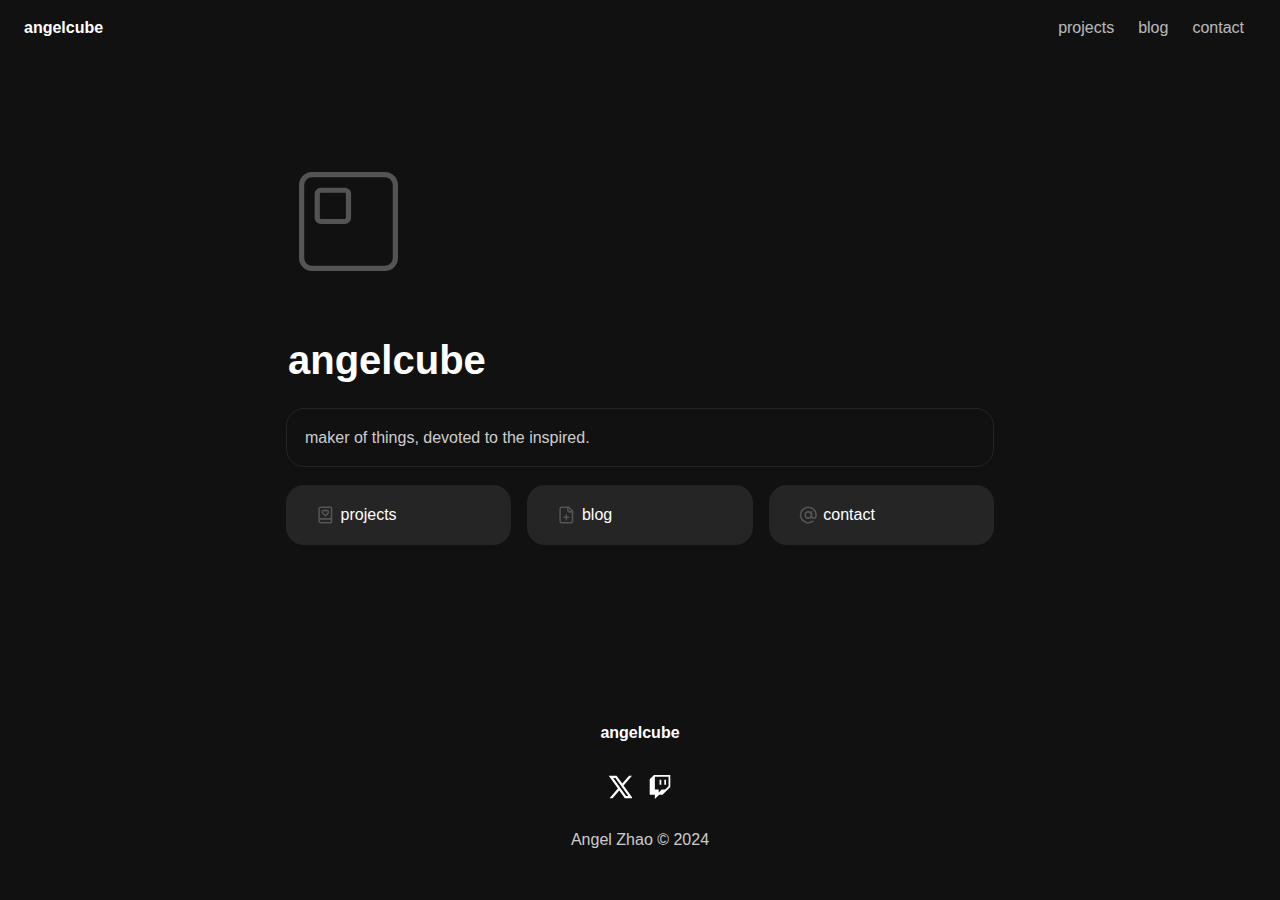
==== index.html @ bfacef5b "add missing pages" ====
<!doctype html>
<html lang="en-CA">
  <head>
    <link
      rel="stylesheet"
      type="text/css"
      href="/assets/static/index.CzUXyloo.css"
    />
    <meta charset="UTF-8" />
    <meta name="viewport" content="width=device-width,initial-scale=1" />
    <meta property="og:url" content="https://url/" />
    <title>angelcube</title>
    <meta property="og:title" content="angelcube" />
    <meta name="description" content="website of a maker of things." />
    <meta property="og:description" content="website of a maker of things." />
    <meta property="og:type" content="website" />
    <meta property="og:site_name" content="angelcube" />
    <link
      rel="icon"
      href="/assets/logothick-favicon_wgIUeE5H3vBbJQ07_Iyky.svg"
    />
    <link
      rel="preload"
      href="/assets/SpaceMono-Regular_4l_lhqLMfM79ZtFHcVB0b.ttf"
      as="font"
      crossorigin="anonymous"
    />
    <link
      rel="preload"
      href="/assets/Rubik-Regular_bFi4R840NmuCz37zYiWoz.ttf"
      as="font"
      crossorigin="anonymous"
    />
    <link
      rel="preload"
      href="/assets/SpaceMono-BoldItalic_0wMvfS1MBWXjQBLxHGA5A.ttf"
      as="font"
      crossorigin="anonymous"
    />
    <link
      rel="preload"
      href="/assets/Rubik-Light_qkfZgGUQlGa_mQL4OxQVo.ttf"
      as="font"
      crossorigin="anonymous"
    />
    <link
      rel="preload"
      href="/assets/SpaceMono-Italic_jjZvRF8dU-XNr1gARTiBO.ttf"
      as="font"
      crossorigin="anonymous"
    />
    <link
      rel="preload"
      href="/assets/SpaceMono-Bold_pUL7XAF5F3OAeFakuDL3V.ttf"
      as="font"
      crossorigin="anonymous"
    />
    <meta
      name="google-site-verification"
      content="mLGkfIju91jXMWCVVf4n8JlIIrkjqHFPU6OWuLZQzTo"
    />
    <script type="application/ld+json">
      {
        "@context": "https://schema.org",
        "@type": "WebSite",
        "name": "angelcube",
        "url": "https://url"
      }
    </script>
  </head>
  <body class="w-body w-body-1">
    <div class="w-box w-root">
      <nav class="w-box w-nav">
        <div class="w-box w-navbar-wrapper">
          <a href="/" class="w-link w-logo"
            ><span class="w-text w-logo-text-1">angelcube</span></a
          >
          <div class="w-box w-menu-wrapper">
            <ul class="w-list w-menu">
              <li class="w-list-item w-menu-projects">
                <a class="w-link w-menu-projects-link" href="#">projects</a>
              </li>
              <li class="w-list-item w-menu-blog">
                <a class="w-link w-menu-blog-link" href="#">blog</a>
              </li>
              <li class="w-list-item w-menu-contact">
                <a class="w-link w-menu-contact-link" href="#">contact</a>
              </li>
            </ul>
          </div>
          <div class="w-box w-m-menu-wrapper"></div>
        </div>
      </nav>
      <main class="w-box w-main">
        <div class="w-box w-header-wrapper">
          <div class="w-box w-header-cover"></div>
          <div class="w-box w-header-content">
            <div class="w-box w-title-wrapper">
              <h1 class="w-heading w-header">angelcube</h1>
              <div class="w-box w-icon-wrapper">
                <div class="w-html-embed w-logo-svg">
                  <svg
                    xmlns="https://www.w3.org/2000/svg"
                    fill="none"
                    stroke="currentColor"
                    viewBox="0 0 24 24"
                    width="125"
                    height="125"
                  >
                    <title>angelcube's logo</title>
                    <rect
                      class="cls-1"
                      x="3"
                      y="3"
                      width="18"
                      height="18"
                      rx="2"
                      ry="2"
                    ></rect>
                    <rect
                      class="cls-1"
                      x="6"
                      y="6"
                      width="6"
                      height="6"
                      rx=".7"
                      ry=".7"
                    ></rect>
                  </svg>
                </div>
              </div>
            </div>
          </div>
        </div>
        <div class="w-box w-body-wrapper">
          <div class="w-box w-body-callout">
            <div class="w-text w-callout-text">
              maker of things, devoted to the inspired.
            </div>
          </div>
          <div class="w-box w-column-wrapper">
            <div class="w-box w-column-projects">
              <div class="w-box w-projects-callout">
                <div class="w-box w-callout-content">
                  <a href="/projects" class="w-link w-link-wrapper-projects"
                    ><div class="w-box w-icon-wrapper-1">
                      <div class="w-html-embed w-icon-projects">
                        <svg
                          xmlns="http://www.w3.org/2000/svg"
                          width="24"
                          height="24"
                          viewBox="0 0 24 24"
                          fill="none"
                          stroke="currentColor"
                          stroke-width="2"
                          stroke-linecap="round"
                          stroke-linejoin="round"
                          class="lucide lucide-book-heart"
                        >
                          <path
                            d="M16 8.2A2.22 2.22 0 0 0 13.8 6c-.8 0-1.4.3-1.8.9-.4-.6-1-.9-1.8-.9A2.22 2.22 0 0 0 8 8.2c0 .6.3 1.2.7 1.6A226.652 226.652 0 0 0 12 13a404 404 0 0 0 3.3-3.1 2.413 2.413 0 0 0 .7-1.7"
                          ></path>
                          <path
                            d="M4 19.5v-15A2.5 2.5 0 0 1 6.5 2H19a1 1 0 0 1 1 1v18a1 1 0 0 1-1 1H6.5a1 1 0 0 1 0-5H20"
                          ></path>
                        </svg>
                      </div>
                    </div>
                    <div class="w-text w-projects">projects</div></a
                  >
                </div>
              </div>
            </div>
            <div class="w-box w-column-projects-2">
              <div class="w-box w-blog-callout">
                <div class="w-box w-callout-content-1">
                  <a href="/blog" class="w-link w-link-wrapper-blog"
                    ><div class="w-box w-icon-wrapper-2">
                      <div class="w-html-embed w-icon-blog">
                        <svg
                          xmlns="http://www.w3.org/2000/svg"
                          width="24"
                          height="24"
                          viewBox="0 0 24 24"
                          fill="none"
                          stroke="currentColor"
                          stroke-width="2"
                          stroke-linecap="round"
                          stroke-linejoin="round"
                          class="lucide lucide-file-plus"
                        >
                          <path
                            d="M15 2H6a2 2 0 0 0-2 2v16a2 2 0 0 0 2 2h12a2 2 0 0 0 2-2V7Z"
                          ></path>
                          <path d="M14 2v4a2 2 0 0 0 2 2h4"></path>
                          <path d="M9 15h6"></path>
                          <path d="M12 18v-6"></path>
                        </svg>
                      </div>
                    </div>
                    <div class="w-text w-blog">blog</div></a
                  >
                </div>
              </div>
            </div>
            <div class="w-box w-column-projects-1">
              <div class="w-box w-contact-callout">
                <div class="w-box w-callout-content-2">
                  <a href="/blog" class="w-link w-link-wrapper-contact"
                    ><div class="w-box w-icon-wrapper-3">
                      <div class="w-html-embed w-icon-contact">
                        <svg
                          xmlns="http://www.w3.org/2000/svg"
                          width="24"
                          height="24"
                          viewBox="0 0 24 24"
                          fill="none"
                          stroke="currentColor"
                          stroke-width="2"
                          stroke-linecap="round"
                          stroke-linejoin="round"
                          class="lucide lucide-at-sign"
                        >
                          <circle cx="12" cy="12" r="4"></circle>
                          <path
                            d="M16 8v5a3 3 0 0 0 6 0v-1a10 10 0 1 0-4 8"
                          ></path>
                        </svg>
                      </div>
                    </div>
                    <div class="w-text w-contact">contact</div></a
                  >
                </div>
              </div>
            </div>
          </div>
        </div>
      </main>
      <footer class="w-box w-footer">
        <div class="w-box w-footer-content">
          <a href="/" class="w-link w-footer-logo"
            ><span class="w-text w-logo-text">angelcube</span></a
          >
          <div class="w-box w-footer-icons">
            <a class="w-link w-link-1" href="#"
              ><div class="w-html-embed">
                <svg
                  xmlns="https://www.w3.org/2000/svg"
                  fill="currentColor"
                  viewBox="0 0 16 16"
                  width="24"
                  height="24"
                >
                  <title>X</title>
                  <path
                    fill-rule="evenodd"
                    clip-rule="evenodd"
                    d="M0.5 0.5H5.75L9.48421 5.71053L14 0.5H16L10.3895 6.97368L16.5 15.5H11.25L7.51579 10.2895L3 15.5H1L6.61053 9.02632L0.5 0.5ZM12.0204 14L3.42043 2H4.97957L13.5796 14H12.0204Z"
                  ></path>
                </svg></div></a
            ><a class="w-link w-link-2" href="#"
              ><div class="w-html-embed">
                <svg
                  xmlns="https://www.w3.org/2000/svg"
                  fill="currentColor"
                  viewBox="0 0 24 24"
                  width="24"
                  height="24"
                >
                  <title>Twitch</title>
                  <path
                    d="M11.571 4.714h1.715v5.143H11.57zm4.715 0H18v5.143h-1.714zM6 0L1.714 4.286v15.428h5.143V24l4.286-4.286h3.428L22.286 12V0zm14.571 11.143l-3.428 3.428h-3.429l-3 3v-3H6.857V1.714h13.714Z"
                  ></path>
                </svg></div
            ></a>
          </div>
          <div class="w-text w-footer-footnote">Angel Zhao © 2024</div>
        </div>
      </footer>
    </div>
    <script id="vike_pageContext" type="application/json">
      {
        "abortReason": "!undefined",
        "_urlRewrite": null,
        "_urlRedirect": "!undefined",
        "abortStatusCode": "!undefined",
        "_abortCall": "!undefined",
        "_pageContextInitIsPassedToClient": "!undefined",
        "_pageId": "/pages/index",
        "routeParams": {},
        "data": {
          "url": "https://url/",
          "system": { "params": {}, "search": {}, "origin": "https://url" },
          "resources": {},
          "pageMeta": {
            "title": "angelcube",
            "description": "website of a maker of things.",
            "excludePageFromSearch": "!undefined",
            "language": "en-CA",
            "socialImageAssetName": "!undefined",
            "socialImageUrl": "!undefined",
            "status": "!undefined",
            "redirect": "!undefined",
            "custom": []
          }
        }
      }
    </script>
    <script
      src="/assets/entries/entry-server-routing.DvpNFrNe.js"
      type="module"
      async
    ></script>
    <link
      rel="modulepreload"
      href="/assets/entries/pages_index.CgmQhhKc.js"
      as="script"
      type="text/javascript"
    /><link
      rel="modulepreload"
      href="/assets/chunks/chunk-DOL9d6mr.js"
      as="script"
      type="text/javascript"
    />
  </body>
</html>
---- assets/static/index.CzUXyloo.css ----
@font-face{font-family:Space Mono;font-style:normal;font-weight:400;font-display:swap;src:url(/assets/SpaceMono-Regular_4l_lhqLMfM79ZtFHcVB0b.ttf) format("truetype")}@font-face{font-family:Rubik;font-style:normal;font-weight:400;font-display:swap;src:url(/assets/Rubik-Regular_bFi4R840NmuCz37zYiWoz.ttf) format("truetype")}@font-face{font-family:Space Mono;font-style:italic;font-weight:700;font-display:swap;src:url(/assets/SpaceMono-BoldItalic_0wMvfS1MBWXjQBLxHGA5A.ttf) format("truetype")}@font-face{font-family:Rubik;font-style:normal;font-weight:300;font-display:swap;src:url(/assets/Rubik-Light_qkfZgGUQlGa_mQL4OxQVo.ttf) format("truetype")}@font-face{font-family:Space Mono;font-style:italic;font-weight:900;font-display:swap;src:url(/assets/SpaceMono-Italic_jjZvRF8dU-XNr1gARTiBO.ttf) format("truetype")}@font-face{font-family:Space Mono;font-style:normal;font-weight:700;font-display:swap;src:url(/assets/SpaceMono-Bold_pUL7XAF5F3OAeFakuDL3V.ttf) format("truetype")}@media all{:root{display:grid;min-height:100%;font-family:Arial,Roboto,sans-serif;font-size:16px;line-height:1.2}:where(body.w-body){box-sizing:border-box;border-top-width:1px;border-right-width:1px;border-bottom-width:1px;border-left-width:1px;-webkit-font-smoothing:antialiased;-moz-osx-font-smoothing:grayscale;margin:0}:where(div.w-box){box-sizing:border-box;border-top-width:1px;border-right-width:1px;border-bottom-width:1px;border-left-width:1px;outline-width:1px}:where(address.w-box){box-sizing:border-box;border-top-width:1px;border-right-width:1px;border-bottom-width:1px;border-left-width:1px;outline-width:1px}:where(article.w-box){box-sizing:border-box;border-top-width:1px;border-right-width:1px;border-bottom-width:1px;border-left-width:1px;outline-width:1px}:where(aside.w-box){box-sizing:border-box;border-top-width:1px;border-right-width:1px;border-bottom-width:1px;border-left-width:1px;outline-width:1px}:where(figure.w-box){box-sizing:border-box;border-top-width:1px;border-right-width:1px;border-bottom-width:1px;border-left-width:1px;outline-width:1px}:where(footer.w-box){box-sizing:border-box;border-top-width:1px;border-right-width:1px;border-bottom-width:1px;border-left-width:1px;outline-width:1px}:where(header.w-box){box-sizing:border-box;border-top-width:1px;border-right-width:1px;border-bottom-width:1px;border-left-width:1px;outline-width:1px}:where(main.w-box){box-sizing:border-box;border-top-width:1px;border-right-width:1px;border-bottom-width:1px;border-left-width:1px;outline-width:1px}:where(nav.w-box){box-sizing:border-box;border-top-width:1px;border-right-width:1px;border-bottom-width:1px;border-left-width:1px;outline-width:1px}:where(section.w-box){box-sizing:border-box;border-top-width:1px;border-right-width:1px;border-bottom-width:1px;border-left-width:1px;outline-width:1px}:where(a.w-link){box-sizing:border-box;border-top-width:1px;border-right-width:1px;border-bottom-width:1px;border-left-width:1px;outline-width:1px;min-height:1em;display:inline-block}:where(div.w-text){box-sizing:border-box;border-top-width:1px;border-right-width:1px;border-bottom-width:1px;border-left-width:1px;outline-width:1px;min-height:1em}:where(div.w-html-embed){display:contents}:where(h1.w-heading){box-sizing:border-box;border-top-width:1px;border-right-width:1px;border-bottom-width:1px;border-left-width:1px;outline-width:1px}:where(h2.w-heading){box-sizing:border-box;border-top-width:1px;border-right-width:1px;border-bottom-width:1px;border-left-width:1px;outline-width:1px}:where(h3.w-heading){box-sizing:border-box;border-top-width:1px;border-right-width:1px;border-bottom-width:1px;border-left-width:1px;outline-width:1px}:where(h4.w-heading){box-sizing:border-box;border-top-width:1px;border-right-width:1px;border-bottom-width:1px;border-left-width:1px;outline-width:1px}:where(h5.w-heading){box-sizing:border-box;border-top-width:1px;border-right-width:1px;border-bottom-width:1px;border-left-width:1px;outline-width:1px}:where(h6.w-heading){box-sizing:border-box;border-top-width:1px;border-right-width:1px;border-bottom-width:1px;border-left-width:1px;outline-width:1px}:where(ol.w-list){box-sizing:border-box;border-top-width:1px;border-right-width:1px;border-bottom-width:1px;border-left-width:1px;outline-width:1px;margin-top:0;margin-bottom:10px;padding-left:40px}:where(ul.w-list){box-sizing:border-box;border-top-width:1px;border-right-width:1px;border-bottom-width:1px;border-left-width:1px;outline-width:1px;margin-top:0;margin-bottom:10px;padding-left:40px}:where(li.w-list-item){box-sizing:border-box;border-top-width:1px;border-right-width:1px;border-bottom-width:1px;border-left-width:1px;outline-width:1px}}@media all{.w-body-1{background-color:#111}.w-root{display:flex;flex-direction:column;min-width:auto;min-height:100vh;color:#fff}.w-nav{position:sticky;height:56px;top:0;z-index:40;width:100%}.w-main{display:flex;flex-direction:column;min-height:100%;max-height:100%;width:100%;flex-grow:1;flex-shrink:0}.w-header-wrapper{width:100%;margin-bottom:16px}.w-footer{padding:48px 96px}.w-footer-content{display:grid;grid-template-columns:1fr 1fr 1fr;align-items:center;grid-template-areas:"logo     logo     logo    " "icons    icons    icons   " "links    links    links   " "divider  divider  divider " "footnote footnote footnote"}.w-logo-text{font-weight:600;font-family:Space Mono,sans-serif;color:#fff;font-size:16px}.w-footer-logo{text-decoration-line:none;position:relative;color:inherit;justify-self:center;text-align:center;grid-row-start:logo;grid-row-end:logo;grid-column-start:logo;grid-column-end:logo;height:48px;margin-bottom:0;white-space:nowrap}.w-footer-icons{justify-self:center;text-align:center;grid-row-start:icons;grid-row-end:icons;grid-column-start:icons;grid-column-end:icons;display:flex;justify-content:flex-end;align-items:center;font-size:0px;margin-bottom:24px;box-sizing:border-box;column-gap:16px;row-gap:16px;padding:4px}.w-link-1{color:#fff;text-decoration-line:none;box-sizing:border-box}.w-link-2{color:#fff;text-decoration-line:none}.w-footer-footnote{color:#fffc;font-size:1rem;font-family:Rubik,sans-serif;font-weight:300;padding:3px 2px;grid-row-start:footnote;grid-row-end:footnote;grid-column-start:footnote;grid-column-end:footnote;justify-self:center;text-align:center}.w-body-wrapper{display:flex;padding-bottom:5vh;max-width:900px;margin-left:auto;margin-right:auto;width:100%;flex-direction:column;padding-left:96px;padding-right:96px;box-sizing:border-box}.w-header-cover{overflow-x:hidden;overflow-y:hidden;position:relative;height:140px;max-height:140px}.w-header-content{padding-left:96px;padding-right:96px;box-sizing:border-box;max-width:900px;margin:auto}.w-title-wrapper{margin-top:142px;margin-bottom:4px;position:relative}.w-header{font-family:Space Mono,sans-serif;margin-top:0;margin-bottom:0;font-size:2.5rem;line-height:2.5rem;min-height:48px;word-break:break-word;padding:2px;white-space:pre-wrap;white-space-collapse:preserve}.w-icon-wrapper{margin:3px auto;position:absolute;top:-182px;height:125px;width:125px;font-size:78px;line-height:78px;padding:0}.w-body-callout{display:flex;margin-top:2px;margin-bottom:4px;overflow-x:hidden;overflow-y:hidden;border-radius:18px;flex-direction:column;border-top-style:solid;border-right-style:solid;border-left-style:solid;border-bottom-style:solid;border-top-color:#252525;border-right-color:#252525;border-bottom-color:#252525;border-left-color:#252525;padding:1rem}.w-logo-svg{object-fit:cover;object-position:center center;color:#545454;padding:0}.w-callout-text{color:#fffc;font-size:1rem;font-family:Rubik,sans-serif;font-weight:300;padding:3px 2px}.w-column-wrapper{display:flex;flex-wrap:wrap;padding-top:0;padding-bottom:0}.w-column-projects{width:calc((100% - 16px * 2) * .3333333333333335);word-break:break-word;display:flex;flex-direction:column;padding-top:12px;padding-bottom:12px}.w-projects-callout{display:flex;margin-top:2px;margin-bottom:4px;overflow-x:hidden;overflow-y:hidden;border-radius:18px;flex-direction:column;border-top-style:none;border-right-style:none;border-left-style:none;border-bottom-style:none;border-top-color:#252525;border-right-color:#252525;border-bottom-color:#252525;border-left-color:#252525;background-color:#252525;padding:1rem}.w-callout-content{display:flex;flex-direction:column;margin-inline-start:8px;overflow-x:hidden;overflow-y:hidden;margin-inline-end:8px}.w-link-wrapper-projects{text-decoration-line:none;margin-top:1px;margin-bottom:1px;padding-top:3px;padding-bottom:3px;padding-left:5px;display:flex;color:#fff}.w-icon-projects{object-fit:cover;object-position:center center;text-align:center;line-height:1.2em;color:#545454}.w-icon-wrapper-1{position:relative;display:inline-flex;align-items:center;justify-content:center;min-width:1.3em;margin-right:.3em;width:20px;height:20px;line-height:1.2em;padding:1.1px}.w-navbar-wrapper{display:flex;align-items:center;justify-content:space-between;position:relative;z-index:20;width:100%;height:100%;padding-left:8px;padding-right:8px}.w-logo{margin-right:auto;position:relative;display:flex;align-items:center;flex-shrink:0;padding-left:16px;padding-right:16px;height:100%;text-decoration-line:none;white-space:nowrap}.w-logo-text-1{font-weight:600;font-family:Space Mono,sans-serif;color:#fff}.w-menu-wrapper{position:relative;height:100%;max-height:56px}.w-menu{display:flex;justify-content:flex-end;align-items:center;height:100%;list-style-type:none;padding-left:0;margin-bottom:0;flex-wrap:wrap;overflow-x:hidden;overflow-y:hidden}.w-menu-projects{display:flex;align-items:center;height:100%}.w-menu-projects-link{color:#fff;text-decoration-line:none;display:flex;align-items:center;column-gap:4px;row-gap:4px;font-family:Rubik,sans-serif;padding:16px 12px;opacity:.7;white-space:nowrap}.w-menu-blog{display:flex;align-items:center;height:100%}.w-menu-blog-link{color:#fff;text-decoration-line:none;display:flex;align-items:center;column-gap:4px;row-gap:4px;font-family:Rubik,sans-serif;padding:16px 12px;opacity:.7;white-space:nowrap}.w-menu-contact{display:flex;align-items:center;height:100%;padding-right:16px}.w-menu-contact-link{color:#fff;text-decoration-line:none;display:flex;align-items:center;column-gap:4px;row-gap:4px;font-family:Rubik,sans-serif;padding:16px 12px;opacity:.7;white-space:nowrap}.w-m-menu-wrapper{display:none}.w-column-projects-1,.w-column-projects-2{width:calc((100% - 16px * 2) * .3333333333333335);word-break:break-word;display:flex;flex-direction:column;padding-top:12px;padding-bottom:12px;margin-inline-start:16px}.w-blog-callout{display:flex;margin-top:2px;margin-bottom:4px;overflow-x:hidden;overflow-y:hidden;border-radius:18px;flex-direction:column;border-top-style:none;border-right-style:none;border-left-style:none;border-bottom-style:none;border-top-color:#252525;border-right-color:#252525;border-bottom-color:#252525;border-left-color:#252525;background-color:#252525;padding:1rem}.w-callout-content-1{display:flex;flex-direction:column;margin-inline-start:8px;overflow-x:hidden;overflow-y:hidden;margin-inline-end:8px}.w-link-wrapper-blog{text-decoration-line:none;margin-top:1px;margin-bottom:1px;padding-top:3px;padding-bottom:3px;padding-left:5px;display:flex;color:#fff}.w-icon-wrapper-2{position:relative;display:inline-flex;align-items:center;justify-content:center;min-width:1.3em;margin-right:.3em;width:20px;height:20px;line-height:1.2em;padding:1.1px}.w-icon-blog{object-fit:cover;object-position:center center;text-align:center;line-height:1.2em;color:#545454}.w-contact-callout{display:flex;margin-top:2px;margin-bottom:4px;overflow-x:hidden;overflow-y:hidden;border-radius:18px;flex-direction:column;border-top-style:none;border-right-style:none;border-left-style:none;border-bottom-style:none;border-top-color:#252525;border-right-color:#252525;border-bottom-color:#252525;border-left-color:#252525;background-color:#252525;padding:1rem}.w-callout-content-2{display:flex;flex-direction:column;margin-inline-start:8px;overflow-x:hidden;overflow-y:hidden;margin-inline-end:8px}.w-link-wrapper-contact{text-decoration-line:none;margin-top:1px;margin-bottom:1px;padding-top:3px;padding-bottom:3px;padding-left:5px;display:flex;color:#fff}.w-icon-wrapper-3{position:relative;display:inline-flex;align-items:center;justify-content:center;min-width:1.3em;margin-right:.3em;width:20px;height:20px;line-height:1.2em;padding:1.1px}.w-icon-contact{object-fit:cover;object-position:center center;text-align:center;line-height:1.2em;color:#545454}.w-body-2{background-color:#111}.w-root-1{display:flex;flex-direction:column;min-width:auto;min-height:100vh;color:#fff}.w-nav-1{position:sticky;height:56px;top:0;z-index:40;width:100%}.w-navbar-wrapper-1{display:flex;align-items:center;justify-content:space-between;position:relative;z-index:20;width:100%;height:100%;padding-left:8px;padding-right:8px}.w-logo-1{margin-right:auto;position:relative;display:flex;align-items:center;flex-shrink:0;padding-left:16px;padding-right:16px;height:100%;text-decoration-line:none;white-space:nowrap}.w-logo-text-2{font-weight:600;font-family:Space Mono,sans-serif;color:#fff}.w-menu-wrapper-1{position:relative;height:100%;max-height:56px}.w-menu-1{display:flex;justify-content:flex-end;align-items:center;height:100%;list-style-type:none;padding-left:0;margin-bottom:0;flex-wrap:wrap;overflow-x:hidden;overflow-y:hidden}.w-menu-projects-1{display:flex;align-items:center;height:100%}.w-menu-projects-link-1{color:#fff;text-decoration-line:none;display:flex;align-items:center;column-gap:4px;row-gap:4px;font-family:Rubik,sans-serif;padding:16px 12px;opacity:.7;white-space:nowrap}.w-menu-blog-1{display:flex;align-items:center;height:100%}.w-menu-blog-link-1{color:#fff;text-decoration-line:none;display:flex;align-items:center;column-gap:4px;row-gap:4px;font-family:Rubik,sans-serif;padding:16px 12px;opacity:.7;white-space:nowrap}.w-menu-contact-1{display:flex;align-items:center;height:100%;padding-right:16px}.w-menu-contact-link-1{color:#fff;text-decoration-line:none;display:flex;align-items:center;column-gap:4px;row-gap:4px;font-family:Rubik,sans-serif;padding:16px 12px;opacity:.7;white-space:nowrap}.w-m-menu-wrapper-1{display:none}.w-main-1{display:flex;flex-direction:column;min-height:100%;max-height:100%;width:100%;flex-grow:1;flex-shrink:0}.w-header-wrapper-1{width:100%;margin-bottom:16px}.w-header-content-1{padding-left:96px;padding-right:96px;box-sizing:border-box;max-width:900px;margin:auto}.w-title-wrapper-1{margin-top:142px;margin-bottom:4px;position:relative}.w-header-1{font-family:Space Mono,sans-serif;margin-top:0;margin-bottom:0;font-size:2.5rem;line-height:2.5rem;min-height:48px;word-break:break-word;padding:2px;white-space:pre-wrap;white-space-collapse:preserve}.w-icon-wrapper-4{margin:3px auto;position:absolute;top:-182px;height:125px;width:125px;font-size:78px;line-height:78px;padding:0}.w-logo-svg-1{object-fit:cover;object-position:center center;color:#545454;padding:0}.w-body-wrapper-1{display:flex;padding-bottom:5vh;max-width:900px;margin-left:auto;margin-right:auto;width:100%;flex-direction:column;padding-left:96px;padding-right:96px;box-sizing:border-box}.w-footer-1{padding:48px 96px}.w-footer-content-1{display:grid;grid-template-columns:1fr 1fr 1fr;align-items:center;grid-template-areas:"logo     logo     logo    " "icons    icons    icons   " "links    links    links   " "divider  divider  divider " "footnote footnote footnote"}.w-footer-logo-1{text-decoration-line:none;position:relative;color:inherit;justify-self:center;text-align:center;grid-row-start:logo;grid-row-end:logo;grid-column-start:logo;grid-column-end:logo;height:48px;margin-bottom:0;white-space:nowrap}.w-logo-text-3{font-weight:600;font-family:Space Mono,sans-serif;color:#fff;font-size:16px}.w-footer-icons-1{justify-self:center;text-align:center;grid-row-start:icons;grid-row-end:icons;grid-column-start:icons;grid-column-end:icons;display:flex;justify-content:flex-end;align-items:center;font-size:0px;margin-bottom:24px;box-sizing:border-box;column-gap:16px;row-gap:16px;padding:4px}.w-link-3{color:#fff;text-decoration-line:none;box-sizing:border-box}.w-link-4{color:#fff;text-decoration-line:none}.w-footer-footnote-1{color:#fffc;font-size:1rem;font-family:Rubik,sans-serif;font-weight:300;padding:3px 2px;grid-row-start:footnote;grid-row-end:footnote;grid-column-start:footnote;grid-column-end:footnote;justify-self:center;text-align:center}.w-header-cover-1{overflow-x:hidden;overflow-y:hidden;position:relative;height:140px;max-height:140px}.w-root-2{display:flex;flex-direction:column;min-width:auto;min-height:100vh;color:#fff}.w-nav-2{position:sticky;height:56px;top:0;z-index:40;width:100%}.w-navbar-wrapper-2{display:flex;align-items:center;justify-content:space-between;position:relative;z-index:20;width:100%;height:100%;padding-left:8px;padding-right:8px}.w-logo-2{margin-right:auto;position:relative;display:flex;align-items:center;flex-shrink:0;padding-left:16px;padding-right:16px;height:100%;text-decoration-line:none;white-space:nowrap}.w-logo-text-4{font-weight:600;font-family:Space Mono,sans-serif;color:#fff}.w-menu-wrapper-2{position:relative;height:100%;max-height:56px}.w-menu-2{display:flex;justify-content:flex-end;align-items:center;height:100%;list-style-type:none;padding-left:0;margin-bottom:0;flex-wrap:wrap;overflow-x:hidden;overflow-y:hidden}.w-menu-projects-2{display:flex;align-items:center;height:100%}.w-menu-projects-link-2{color:#fff;text-decoration-line:none;display:flex;align-items:center;column-gap:4px;row-gap:4px;font-family:Rubik,sans-serif;padding:16px 12px;opacity:.7;white-space:nowrap}.w-menu-blog-2{display:flex;align-items:center;height:100%}.w-menu-blog-link-2{color:#fff;text-decoration-line:none;display:flex;align-items:center;column-gap:4px;row-gap:4px;font-family:Rubik,sans-serif;padding:16px 12px;opacity:.7;white-space:nowrap}.w-menu-contact-2{display:flex;align-items:center;height:100%;padding-right:16px}.w-menu-contact-link-2{color:#fff;text-decoration-line:none;display:flex;align-items:center;column-gap:4px;row-gap:4px;font-family:Rubik,sans-serif;padding:16px 12px;opacity:.7;white-space:nowrap}.w-m-menu-wrapper-2{display:none}.w-main-2{display:flex;flex-direction:column;min-height:100%;max-height:100%;width:100%;flex-grow:1;flex-shrink:0}.w-header-wrapper-2{width:100%;margin-bottom:16px}.w-header-cover-2{overflow-x:hidden;overflow-y:hidden;position:relative;height:140px;max-height:140px}.w-header-content-2{padding-left:96px;padding-right:96px;box-sizing:border-box;max-width:900px;margin:auto}.w-title-wrapper-2{margin-top:142px;margin-bottom:4px;position:relative}.w-header-2{font-family:Space Mono,sans-serif;margin-top:0;margin-bottom:0;font-size:2.5rem;line-height:2.5rem;min-height:48px;word-break:break-word;padding:2px;white-space:pre-wrap;white-space-collapse:preserve}.w-icon-wrapper-5{margin:3px auto;position:absolute;top:-182px;height:125px;width:125px;font-size:78px;line-height:78px;padding:0}.w-logo-svg-2{object-fit:cover;object-position:center center;color:#545454;padding:0}.w-body-wrapper-2{display:flex;padding-bottom:5vh;max-width:900px;margin-left:auto;margin-right:auto;width:100%;flex-direction:column;padding-left:96px;padding-right:96px;box-sizing:border-box}.w-footer-2{padding:48px 96px}.w-footer-content-2{display:grid;grid-template-columns:1fr 1fr 1fr;align-items:center;grid-template-areas:"logo     logo     logo    " "icons    icons    icons   " "links    links    links   " "divider  divider  divider " "footnote footnote footnote"}.w-footer-logo-2{text-decoration-line:none;position:relative;color:inherit;justify-self:center;text-align:center;grid-row-start:logo;grid-row-end:logo;grid-column-start:logo;grid-column-end:logo;height:48px;margin-bottom:0;white-space:nowrap}.w-logo-text-5{font-weight:600;font-family:Space Mono,sans-serif;color:#fff;font-size:16px}.w-footer-icons-2{justify-self:center;text-align:center;grid-row-start:icons;grid-row-end:icons;grid-column-start:icons;grid-column-end:icons;display:flex;justify-content:flex-end;align-items:center;font-size:0px;margin-bottom:24px;box-sizing:border-box;column-gap:16px;row-gap:16px;padding:4px}.w-link-5{color:#fff;text-decoration-line:none;box-sizing:border-box}.w-link-6{color:#fff;text-decoration-line:none}.w-footer-footnote-2{color:#fffc;font-size:1rem;font-family:Rubik,sans-serif;font-weight:300;padding:3px 2px;grid-row-start:footnote;grid-row-end:footnote;grid-column-start:footnote;grid-column-end:footnote;justify-self:center;text-align:center}.w-body-3{background-color:#111}.w-root-3{display:flex;flex-direction:column;min-width:auto;min-height:100vh;color:#fff}.w-nav-3{position:sticky;height:56px;top:0;z-index:40;width:100%}.w-navbar-wrapper-3{display:flex;align-items:center;justify-content:space-between;position:relative;z-index:20;width:100%;height:100%;padding-left:8px;padding-right:8px}.w-logo-3{margin-right:auto;position:relative;display:flex;align-items:center;flex-shrink:0;padding-left:16px;padding-right:16px;height:100%;text-decoration-line:none;white-space:nowrap}.w-logo-text-6{font-weight:600;font-family:Space Mono,sans-serif;color:#fff}.w-menu-wrapper-3{position:relative;height:100%;max-height:56px}.w-menu-3{display:flex;justify-content:flex-end;align-items:center;height:100%;list-style-type:none;padding-left:0;margin-bottom:0;flex-wrap:wrap;overflow-x:hidden;overflow-y:hidden}.w-menu-projects-3{display:flex;align-items:center;height:100%}.w-menu-projects-link-3{color:#fff;text-decoration-line:none;display:flex;align-items:center;column-gap:4px;row-gap:4px;font-family:Rubik,sans-serif;padding:16px 12px;opacity:.7;white-space:nowrap}.w-menu-blog-3{display:flex;align-items:center;height:100%}.w-menu-blog-link-3{color:#fff;text-decoration-line:none;display:flex;align-items:center;column-gap:4px;row-gap:4px;font-family:Rubik,sans-serif;padding:16px 12px;opacity:.7;white-space:nowrap}.w-menu-contact-3{display:flex;align-items:center;height:100%;padding-right:16px}.w-menu-contact-link-3{color:#fff;text-decoration-line:none;display:flex;align-items:center;column-gap:4px;row-gap:4px;font-family:Rubik,sans-serif;padding:16px 12px;opacity:.7;white-space:nowrap}.w-m-menu-wrapper-3{display:none}.w-main-3{display:flex;flex-direction:column;min-height:100%;max-height:100%;width:100%;flex-grow:1;flex-shrink:0}.w-header-wrapper-3{width:100%;margin-bottom:16px}.w-header-cover-3{overflow-x:hidden;overflow-y:hidden;position:relative;height:140px;max-height:140px}.w-header-content-3{padding-left:96px;padding-right:96px;box-sizing:border-box;max-width:900px;margin:auto}.w-title-wrapper-3{margin-top:142px;margin-bottom:4px;position:relative}.w-header-3{font-family:Space Mono,sans-serif;margin-top:0;margin-bottom:0;font-size:2.5rem;line-height:2.5rem;min-height:48px;word-break:break-word;padding:2px;white-space:pre-wrap;white-space-collapse:preserve}.w-icon-wrapper-6{margin:3px auto;position:absolute;top:-182px;height:125px;width:125px;font-size:78px;line-height:78px;padding:0}.w-logo-svg-3{object-fit:cover;object-position:center center;color:#545454;padding:0}.w-body-wrapper-3{display:flex;padding-bottom:5vh;max-width:900px;margin-left:auto;margin-right:auto;width:100%;flex-direction:column;padding-left:96px;padding-right:96px;box-sizing:border-box}.w-footer-3{padding:48px 96px}.w-footer-content-3{display:grid;grid-template-columns:1fr 1fr 1fr;align-items:center;grid-template-areas:"logo     logo     logo    " "icons    icons    icons   " "links    links    links   " "divider  divider  divider " "footnote footnote footnote"}.w-footer-logo-3{text-decoration-line:none;position:relative;color:inherit;justify-self:center;text-align:center;grid-row-start:logo;grid-row-end:logo;grid-column-start:logo;grid-column-end:logo;height:48px;margin-bottom:0;white-space:nowrap}.w-logo-text-7{font-weight:600;font-family:Space Mono,sans-serif;color:#fff;font-size:16px}.w-footer-icons-3{justify-self:center;text-align:center;grid-row-start:icons;grid-row-end:icons;grid-column-start:icons;grid-column-end:icons;display:flex;justify-content:flex-end;align-items:center;font-size:0px;margin-bottom:24px;box-sizing:border-box;column-gap:16px;row-gap:16px;padding:4px}.w-link-7{color:#fff;text-decoration-line:none;box-sizing:border-box}.w-link-8{color:#fff;text-decoration-line:none}.w-footer-footnote-3{color:#fffc;font-size:1rem;font-family:Rubik,sans-serif;font-weight:300;padding:3px 2px;grid-row-start:footnote;grid-row-end:footnote;grid-column-start:footnote;grid-column-end:footnote;justify-self:center;text-align:center}.w-body-4{background-color:#111}.w-callout-wrapper{display:flex;margin-top:2px;margin-bottom:4px;overflow-x:hidden;overflow-y:hidden;border-radius:18px;flex-direction:row;border-top-style:solid;border-right-style:solid;border-left-style:solid;border-bottom-style:solid;border-top-color:#252525;border-right-color:#252525;border-bottom-color:#252525;border-left-color:#252525;padding:1rem}.w-callout-text-1{font-family:Rubik,sans-serif;font-size:1rem;padding:3px 2px}.w-callout-text-2{font-family:Rubik,sans-serif;font-size:1rem;padding:0}.w-callout-text-wrapper{margin-left:8px}.w-logo-svg-4{object-fit:cover;object-position:center center;color:#545454;padding:0}.w-paragraph{padding:3px 2px;min-height:2rem;word-break:break-word;white-space:pre-wrap;white-space-collapse:preserve}.w-twitter-link{font-family:Rubik,sans-serif;color:#f2f2f2;opacity:.7}.w-,.w-text-1{font-family:Rubik,sans-serif;font-size:1rem;padding:0}.w-username-1{font-family:Rubik,sans-serif;font-size:1rem;font-weight:600;padding:0}.w-text-2{font-family:Rubik,sans-serif;font-size:1rem;padding:0}.w-username-2{font-family:Rubik,sans-serif;font-size:1rem;font-weight:600;padding:0}}@media all and (max-width: 860px){.w-menu-wrapper{display:none}.w-m-menu-wrapper{display:flex}.w-menu-wrapper-1{display:none}.w-m-menu-wrapper-1{display:flex}.w-menu-wrapper-2{display:none}.w-m-menu-wrapper-2{display:flex}.w-menu-wrapper-3{display:none}.w-m-menu-wrapper-3{display:flex}}@media all and (max-width: 546px){.w-body-wrapper{padding-left:24px;padding-right:24px}.w-header-content,.w-header-content-1{padding-right:24px;padding-left:24px}.w-body-wrapper-1{padding-left:24px;padding-right:24px}.w-header-content-2{padding-right:24px;padding-left:24px}.w-body-wrapper-2{padding-left:24px;padding-right:24px}.w-header-content-3{padding-right:24px;padding-left:24px}.w-body-wrapper-3{padding-left:24px;padding-right:24px}}
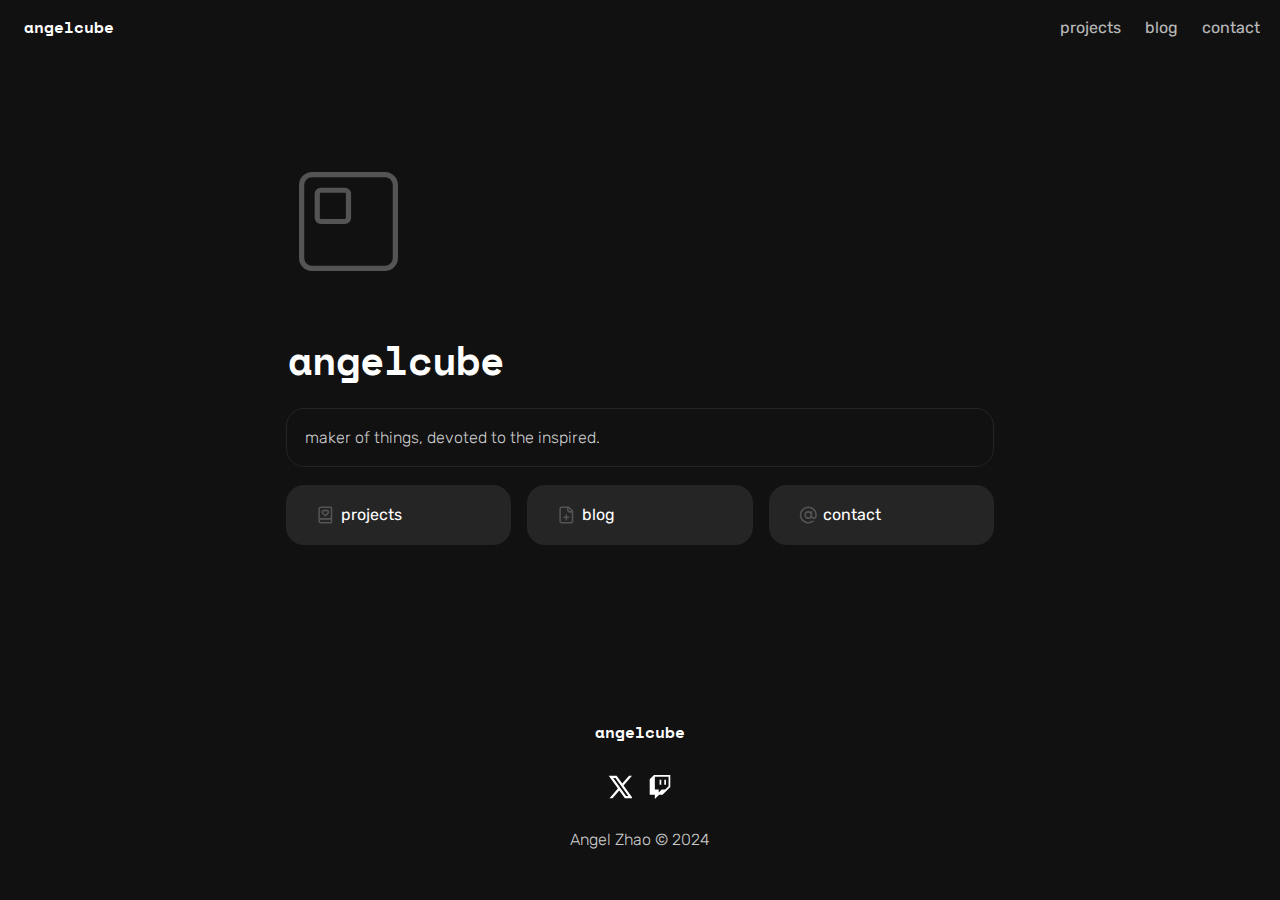
==== commit 88878de1: "edit styles to simplify" ====
--- a/index.html
+++ b/index.html
@@ -1,326 +1,327 @@
-<!doctype html>
+<!DOCTYPE html>
 <html lang="en-CA">
-  <head>
-    <link
-      rel="stylesheet"
-      type="text/css"
-      href="/assets/static/index.CzUXyloo.css"
-    />
-    <meta charset="UTF-8" />
-    <meta name="viewport" content="width=device-width,initial-scale=1" />
-    <meta property="og:url" content="https://url/" />
-    <title>angelcube</title>
-    <meta property="og:title" content="angelcube" />
-    <meta name="description" content="website of a maker of things." />
-    <meta property="og:description" content="website of a maker of things." />
-    <meta property="og:type" content="website" />
-    <meta property="og:site_name" content="angelcube" />
-    <link
-      rel="icon"
-      href="/assets/logothick-favicon_wgIUeE5H3vBbJQ07_Iyky.svg"
-    />
-    <link
-      rel="preload"
-      href="/assets/SpaceMono-Regular_4l_lhqLMfM79ZtFHcVB0b.ttf"
-      as="font"
-      crossorigin="anonymous"
-    />
-    <link
-      rel="preload"
-      href="/assets/Rubik-Regular_bFi4R840NmuCz37zYiWoz.ttf"
-      as="font"
-      crossorigin="anonymous"
-    />
-    <link
-      rel="preload"
-      href="/assets/SpaceMono-BoldItalic_0wMvfS1MBWXjQBLxHGA5A.ttf"
-      as="font"
-      crossorigin="anonymous"
-    />
-    <link
-      rel="preload"
-      href="/assets/Rubik-Light_qkfZgGUQlGa_mQL4OxQVo.ttf"
-      as="font"
-      crossorigin="anonymous"
-    />
-    <link
-      rel="preload"
-      href="/assets/SpaceMono-Italic_jjZvRF8dU-XNr1gARTiBO.ttf"
-      as="font"
-      crossorigin="anonymous"
-    />
-    <link
-      rel="preload"
-      href="/assets/SpaceMono-Bold_pUL7XAF5F3OAeFakuDL3V.ttf"
-      as="font"
-      crossorigin="anonymous"
-    />
-    <meta
-      name="google-site-verification"
-      content="mLGkfIju91jXMWCVVf4n8JlIIrkjqHFPU6OWuLZQzTo"
-    />
-    <script type="application/ld+json">
-      {
-        "@context": "https://schema.org",
-        "@type": "WebSite",
-        "name": "angelcube",
-        "url": "https://url"
-      }
-    </script>
-  </head>
-  <body class="w-body w-body-1">
-    <div class="w-box w-root">
-      <nav class="w-box w-nav">
-        <div class="w-box w-navbar-wrapper">
-          <a href="/" class="w-link w-logo"
-            ><span class="w-text w-logo-text-1">angelcube</span></a
-          >
-          <div class="w-box w-menu-wrapper">
-            <ul class="w-list w-menu">
-              <li class="w-list-item w-menu-projects">
-                <a class="w-link w-menu-projects-link" href="#">projects</a>
-              </li>
-              <li class="w-list-item w-menu-blog">
-                <a class="w-link w-menu-blog-link" href="#">blog</a>
-              </li>
-              <li class="w-list-item w-menu-contact">
-                <a class="w-link w-menu-contact-link" href="#">contact</a>
-              </li>
-            </ul>
-          </div>
-          <div class="w-box w-m-menu-wrapper"></div>
-        </div>
-      </nav>
-      <main class="w-box w-main">
-        <div class="w-box w-header-wrapper">
-          <div class="w-box w-header-cover"></div>
-          <div class="w-box w-header-content">
-            <div class="w-box w-title-wrapper">
-              <h1 class="w-heading w-header">angelcube</h1>
-              <div class="w-box w-icon-wrapper">
-                <div class="w-html-embed w-logo-svg">
-                  <svg
-                    xmlns="https://www.w3.org/2000/svg"
-                    fill="none"
-                    stroke="currentColor"
-                    viewBox="0 0 24 24"
-                    width="125"
-                    height="125"
-                  >
-                    <title>angelcube's logo</title>
-                    <rect
-                      class="cls-1"
-                      x="3"
-                      y="3"
-                      width="18"
-                      height="18"
-                      rx="2"
-                      ry="2"
-                    ></rect>
-                    <rect
-                      class="cls-1"
-                      x="6"
-                      y="6"
-                      width="6"
-                      height="6"
-                      rx=".7"
-                      ry=".7"
-                    ></rect>
-                  </svg>
-                </div>
-              </div>
-            </div>
-          </div>
-        </div>
-        <div class="w-box w-body-wrapper">
-          <div class="w-box w-body-callout">
-            <div class="w-text w-callout-text">
-              maker of things, devoted to the inspired.
-            </div>
-          </div>
-          <div class="w-box w-column-wrapper">
-            <div class="w-box w-column-projects">
-              <div class="w-box w-projects-callout">
-                <div class="w-box w-callout-content">
-                  <a href="/projects" class="w-link w-link-wrapper-projects"
-                    ><div class="w-box w-icon-wrapper-1">
-                      <div class="w-html-embed w-icon-projects">
-                        <svg
-                          xmlns="http://www.w3.org/2000/svg"
-                          width="24"
-                          height="24"
-                          viewBox="0 0 24 24"
-                          fill="none"
-                          stroke="currentColor"
-                          stroke-width="2"
-                          stroke-linecap="round"
-                          stroke-linejoin="round"
-                          class="lucide lucide-book-heart"
-                        >
-                          <path
-                            d="M16 8.2A2.22 2.22 0 0 0 13.8 6c-.8 0-1.4.3-1.8.9-.4-.6-1-.9-1.8-.9A2.22 2.22 0 0 0 8 8.2c0 .6.3 1.2.7 1.6A226.652 226.652 0 0 0 12 13a404 404 0 0 0 3.3-3.1 2.413 2.413 0 0 0 .7-1.7"
-                          ></path>
-                          <path
-                            d="M4 19.5v-15A2.5 2.5 0 0 1 6.5 2H19a1 1 0 0 1 1 1v18a1 1 0 0 1-1 1H6.5a1 1 0 0 1 0-5H20"
-                          ></path>
-                        </svg>
-                      </div>
-                    </div>
-                    <div class="w-text w-projects">projects</div></a
-                  >
-                </div>
-              </div>
-            </div>
-            <div class="w-box w-column-projects-2">
-              <div class="w-box w-blog-callout">
-                <div class="w-box w-callout-content-1">
-                  <a href="/blog" class="w-link w-link-wrapper-blog"
-                    ><div class="w-box w-icon-wrapper-2">
-                      <div class="w-html-embed w-icon-blog">
-                        <svg
-                          xmlns="http://www.w3.org/2000/svg"
-                          width="24"
-                          height="24"
-                          viewBox="0 0 24 24"
-                          fill="none"
-                          stroke="currentColor"
-                          stroke-width="2"
-                          stroke-linecap="round"
-                          stroke-linejoin="round"
-                          class="lucide lucide-file-plus"
-                        >
-                          <path
-                            d="M15 2H6a2 2 0 0 0-2 2v16a2 2 0 0 0 2 2h12a2 2 0 0 0 2-2V7Z"
-                          ></path>
-                          <path d="M14 2v4a2 2 0 0 0 2 2h4"></path>
-                          <path d="M9 15h6"></path>
-                          <path d="M12 18v-6"></path>
-                        </svg>
-                      </div>
-                    </div>
-                    <div class="w-text w-blog">blog</div></a
-                  >
-                </div>
-              </div>
-            </div>
-            <div class="w-box w-column-projects-1">
-              <div class="w-box w-contact-callout">
-                <div class="w-box w-callout-content-2">
-                  <a href="/blog" class="w-link w-link-wrapper-contact"
-                    ><div class="w-box w-icon-wrapper-3">
-                      <div class="w-html-embed w-icon-contact">
-                        <svg
-                          xmlns="http://www.w3.org/2000/svg"
-                          width="24"
-                          height="24"
-                          viewBox="0 0 24 24"
-                          fill="none"
-                          stroke="currentColor"
-                          stroke-width="2"
-                          stroke-linecap="round"
-                          stroke-linejoin="round"
-                          class="lucide lucide-at-sign"
-                        >
-                          <circle cx="12" cy="12" r="4"></circle>
-                          <path
-                            d="M16 8v5a3 3 0 0 0 6 0v-1a10 10 0 1 0-4 8"
-                          ></path>
-                        </svg>
-                      </div>
-                    </div>
-                    <div class="w-text w-contact">contact</div></a
-                  >
-                </div>
-              </div>
-            </div>
-          </div>
-        </div>
-      </main>
-      <footer class="w-box w-footer">
-        <div class="w-box w-footer-content">
-          <a href="/" class="w-link w-footer-logo"
-            ><span class="w-text w-logo-text">angelcube</span></a
-          >
-          <div class="w-box w-footer-icons">
-            <a class="w-link w-link-1" href="#"
-              ><div class="w-html-embed">
-                <svg
-                  xmlns="https://www.w3.org/2000/svg"
-                  fill="currentColor"
-                  viewBox="0 0 16 16"
-                  width="24"
-                  height="24"
-                >
-                  <title>X</title>
-                  <path
-                    fill-rule="evenodd"
-                    clip-rule="evenodd"
-                    d="M0.5 0.5H5.75L9.48421 5.71053L14 0.5H16L10.3895 6.97368L16.5 15.5H11.25L7.51579 10.2895L3 15.5H1L6.61053 9.02632L0.5 0.5ZM12.0204 14L3.42043 2H4.97957L13.5796 14H12.0204Z"
-                  ></path>
-                </svg></div></a
-            ><a class="w-link w-link-2" href="#"
-              ><div class="w-html-embed">
-                <svg
-                  xmlns="https://www.w3.org/2000/svg"
-                  fill="currentColor"
-                  viewBox="0 0 24 24"
-                  width="24"
-                  height="24"
-                >
-                  <title>Twitch</title>
-                  <path
-                    d="M11.571 4.714h1.715v5.143H11.57zm4.715 0H18v5.143h-1.714zM6 0L1.714 4.286v15.428h5.143V24l4.286-4.286h3.428L22.286 12V0zm14.571 11.143l-3.428 3.428h-3.429l-3 3v-3H6.857V1.714h13.714Z"
-                  ></path>
-                </svg></div
-            ></a>
-          </div>
-          <div class="w-text w-footer-footnote">Angel Zhao © 2024</div>
-        </div>
-      </footer>
-    </div>
-    <script id="vike_pageContext" type="application/json">
-      {
-        "abortReason": "!undefined",
-        "_urlRewrite": null,
-        "_urlRedirect": "!undefined",
-        "abortStatusCode": "!undefined",
-        "_abortCall": "!undefined",
-        "_pageContextInitIsPassedToClient": "!undefined",
-        "_pageId": "/pages/index",
-        "routeParams": {},
-        "data": {
-          "url": "https://url/",
-          "system": { "params": {}, "search": {}, "origin": "https://url" },
-          "resources": {},
-          "pageMeta": {
-            "title": "angelcube",
-            "description": "website of a maker of things.",
-            "excludePageFromSearch": "!undefined",
-            "language": "en-CA",
-            "socialImageAssetName": "!undefined",
-            "socialImageUrl": "!undefined",
-            "status": "!undefined",
-            "redirect": "!undefined",
-            "custom": []
-          }
-        }
-      }
-    </script>
-    <script
-      src="/assets/entries/entry-server-routing.DvpNFrNe.js"
-      type="module"
-      async
-    ></script>
-    <link
-      rel="modulepreload"
-      href="/assets/entries/pages_index.CgmQhhKc.js"
-      as="script"
-      type="text/javascript"
-    /><link
-      rel="modulepreload"
-      href="/assets/chunks/chunk-DOL9d6mr.js"
-      as="script"
-      type="text/javascript"
-    />
-  </body>
+	<head>
+		<!-- O Great Stylesheet -->
+		<link rel="stylesheet" type="text/css" href="/assets/static/main.css" />
+
+		<!-- Important metadata, and the like -->
+		<meta charset="UTF-8" />
+		<meta name="viewport" content="width = device-width, initial-scale = 1" />
+		<title>angelcube</title>
+
+		<!-- External stuff -->
+		<meta property="og:url" content="https://angelcube.dev/" />
+		<meta property="og:title" content="angelcube" />
+		<meta name="description" content="website of a maker of things." />
+		<meta property="og:description" content="website of a maker of things." />
+		<meta property="og:type" content="website" />
+		<meta property="og:site_name" content="angelcube" />
+		<meta
+			name="google-site-verification"
+			content="mLGkfIju91jXMWCVVf4n8JlIIrkjqHFPU6OWuLZQzTo"
+		/>
+
+		<!-- Google Fonts -->
+		<link rel="preconnect" href="https://fonts.googleapis.com" />
+		<link rel="preconnect" href="https://fonts.gstatic.com" crossorigin />
+		<link
+			href="https://fonts.googleapis.com/css2?family=Space+Mono:ital,wght@0,400;0,700;1,400;1,700&display=swap"
+			rel="stylesheet"
+		/>
+		<link
+			href="https://fonts.googleapis.com/css2?family=Rubik:ital,wght@0,300..900;1,300..900&family=Space+Mono:ital,wght@0,400;0,700;1,400;1,700&display=swap"
+			rel="stylesheet"
+		/>
+
+		<!-- Favicon business -->
+		<link rel="icon" type="image/png" href="/favicon-48x48.png" sizes="48x48" />
+		<link rel="icon" type="image/svg+xml" href="/favicon.svg" />
+		<link rel="shortcut icon" href="/favicon.ico" />
+		<link rel="apple-touch-icon" sizes="180x180" href="/apple-touch-icon.png" />
+		<meta name="apple-mobile-web-app-title" content="angelcube" />
+		<link rel="manifest" href="/site.webmanifest" />
+
+		<!-- Schema, remind me to add more to this later -->
+		<script type="application/ld+json">
+			{
+				"@context": "https://schema.org",
+				"@type": "WebSite",
+				"name": "angelcube",
+				"url": "https://angelcube.dev"
+			}
+		</script>
+	</head>
+
+	<body>
+		<div class="root">
+			<nav>
+				<div class="navbar-wrapper">
+					<a href="/" class="logo"><span>angelcube</span></a>
+					<div class="menu-wrapper">
+						<ul class="menu">
+							<li>
+								<a href="/projects">projects</a>
+							</li>
+							<li>
+								<a href="/blog">blog</a>
+							</li>
+							<li>
+								<a href="/contact">contact</a>
+							</li>
+						</ul>
+					</div>
+					<div class="menu-wrapper__mobile">
+						<div class="svg-wrapper">
+							<svg
+								xmlns="http://www.w3.org/2000/svg"
+								width="20"
+								height="20"
+								viewBox="0 0 24 24"
+								fill="none"
+								stroke="#545454"
+								stroke-width="2"
+								stroke-linecap="round"
+								stroke-linejoin="round"
+								class="lucide lucide-menu"
+							>
+								<line x1="4" x2="20" y1="12" y2="12"></line>
+								<line x1="4" x2="20" y1="6" y2="6"></line>
+								<line x1="4" x2="20" y1="18" y2="18"></line>
+							</svg>
+						</div>
+					</div>
+				</div>
+			</nav>
+			<main>
+				<div class="header-wrapper">
+					<div class="header-cover"></div>
+					<div class="header-content">
+						<div class="title-wrapper">
+							<h1 class="header">angelcube</h1>
+							<div class="w-box w-icon-wrapper">
+								<div class="w-html-embed w-logo-svg">
+									<svg
+										xmlns="https://www.w3.org/2000/svg"
+										fill="none"
+										stroke="currentColor"
+										viewBox="0 0 24 24"
+										width="125"
+										height="125"
+									>
+										<title>angelcube's logo</title>
+										<rect
+											class="cls-1"
+											x="3"
+											y="3"
+											width="18"
+											height="18"
+											rx="2"
+											ry="2"
+										></rect>
+										<rect
+											class="cls-1"
+											x="6"
+											y="6"
+											width="6"
+											height="6"
+											rx=".7"
+											ry=".7"
+										></rect>
+									</svg>
+								</div>
+							</div>
+						</div>
+					</div>
+				</div>
+				<div class="w-box w-body-wrapper">
+					<div class="w-box w-body-callout">
+						<div class="w-text w-callout-text">
+							maker of things, devoted to the inspired.
+						</div>
+					</div>
+					<div class="w-box w-column-wrapper">
+						<div class="w-box w-column-projects">
+							<div class="w-box w-projects-callout">
+								<div class="w-box w-callout-content">
+									<a href="/projects" class="w-link w-link-wrapper-projects"
+										><div class="w-box w-icon-wrapper-1">
+											<div class="w-html-embed w-icon-projects">
+												<svg
+													xmlns="http://www.w3.org/2000/svg"
+													width="24"
+													height="24"
+													viewBox="0 0 24 24"
+													fill="none"
+													stroke="currentColor"
+													stroke-width="2"
+													stroke-linecap="round"
+													stroke-linejoin="round"
+													class="lucide lucide-book-heart"
+												>
+													<path
+														d="M16 8.2A2.22 2.22 0 0 0 13.8 6c-.8 0-1.4.3-1.8.9-.4-.6-1-.9-1.8-.9A2.22 2.22 0 0 0 8 8.2c0 .6.3 1.2.7 1.6A226.652 226.652 0 0 0 12 13a404 404 0 0 0 3.3-3.1 2.413 2.413 0 0 0 .7-1.7"
+													></path>
+													<path
+														d="M4 19.5v-15A2.5 2.5 0 0 1 6.5 2H19a1 1 0 0 1 1 1v18a1 1 0 0 1-1 1H6.5a1 1 0 0 1 0-5H20"
+													></path>
+												</svg>
+											</div>
+										</div>
+										<div class="w-text w-projects">projects</div></a
+									>
+								</div>
+							</div>
+						</div>
+						<div class="w-box w-column-blog">
+							<div class="w-box w-blog-callout">
+								<div class="w-box w-callout-content-1">
+									<a href="/blog" class="w-link w-link-wrapper-blog"
+										><div class="w-box w-icon-wrapper-2">
+											<div class="w-html-embed w-icon-blog">
+												<svg
+													xmlns="http://www.w3.org/2000/svg"
+													width="24"
+													height="24"
+													viewBox="0 0 24 24"
+													fill="none"
+													stroke="currentColor"
+													stroke-width="2"
+													stroke-linecap="round"
+													stroke-linejoin="round"
+													class="lucide lucide-file-plus"
+												>
+													<path
+														d="M15 2H6a2 2 0 0 0-2 2v16a2 2 0 0 0 2 2h12a2 2 0 0 0 2-2V7Z"
+													></path>
+													<path d="M14 2v4a2 2 0 0 0 2 2h4"></path>
+													<path d="M9 15h6"></path>
+													<path d="M12 18v-6"></path>
+												</svg>
+											</div>
+										</div>
+										<div class="w-text w-blog">blog</div></a
+									>
+								</div>
+							</div>
+						</div>
+						<div class="w-box w-column-contact">
+							<div class="w-box w-contact-callout">
+								<div class="w-box w-callout-content-2">
+									<a href="/contact" class="w-link w-link-wrapper-contact"
+										><div class="w-box w-icon-wrapper-3">
+											<div class="w-html-embed w-icon-contact">
+												<svg
+													xmlns="http://www.w3.org/2000/svg"
+													width="24"
+													height="24"
+													viewBox="0 0 24 24"
+													fill="none"
+													stroke="currentColor"
+													stroke-width="2"
+													stroke-linecap="round"
+													stroke-linejoin="round"
+													class="lucide lucide-at-sign"
+												>
+													<circle cx="12" cy="12" r="4"></circle>
+													<path
+														d="M16 8v5a3 3 0 0 0 6 0v-1a10 10 0 1 0-4 8"
+													></path>
+												</svg>
+											</div>
+										</div>
+										<div class="w-text w-contact">contact</div></a
+									>
+								</div>
+							</div>
+						</div>
+					</div>
+				</div>
+			</main>
+			<footer>
+				<div class="w-box w-footer-content">
+					<a href="/" class="w-link w-footer-logo"
+						><span class="w-text w-logo-text">angelcube</span></a
+					>
+					<div class="w-box w-footer-icons">
+						<a href="https://x.com/__angelcube" class="w-link w-link-1"
+							><div class="w-html-embed">
+								<svg
+									xmlns="https://www.w3.org/2000/svg"
+									fill="currentColor"
+									viewBox="0 0 16 16"
+									width="24"
+									height="24"
+								>
+									<title>X</title>
+									<path
+										fill-rule="evenodd"
+										clip-rule="evenodd"
+										d="M0.5 0.5H5.75L9.48421 5.71053L14 0.5H16L10.3895 6.97368L16.5 15.5H11.25L7.51579 10.2895L3 15.5H1L6.61053 9.02632L0.5 0.5ZM12.0204 14L3.42043 2H4.97957L13.5796 14H12.0204Z"
+									></path>
+								</svg></div></a
+						><a class="w-link w-link-2" href="#"
+							><div class="w-html-embed">
+								<svg
+									xmlns="https://www.w3.org/2000/svg"
+									fill="currentColor"
+									viewBox="0 0 24 24"
+									width="24"
+									height="24"
+								>
+									<title>Twitch</title>
+									<path
+										d="M11.571 4.714h1.715v5.143H11.57zm4.715 0H18v5.143h-1.714zM6 0L1.714 4.286v15.428h5.143V24l4.286-4.286h3.428L22.286 12V0zm14.571 11.143l-3.428 3.428h-3.429l-3 3v-3H6.857V1.714h13.714Z"
+									></path>
+								</svg></div
+						></a>
+					</div>
+					<div class="w-text w-footer-footnote">Angel Zhao © 2024</div>
+				</div>
+			</footer>
+		</div>
+		<script id="vike_pageContext" type="application/json">
+			{
+				"abortReason": "!undefined",
+				"_urlRewrite": null,
+				"_urlRedirect": "!undefined",
+				"abortStatusCode": "!undefined",
+				"_abortCall": "!undefined",
+				"_pageContextInitIsPassedToClient": "!undefined",
+				"_pageId": "/pages/index",
+				"routeParams": {},
+				"data": {
+					"url": "https://url/",
+					"system": { "params": {}, "search": {}, "origin": "https://url" },
+					"resources": {},
+					"pageMeta": {
+						"title": "angelcube",
+						"description": "website of a maker of things.",
+						"excludePageFromSearch": false,
+						"language": "en-CA",
+						"socialImageAssetName": "!undefined",
+						"socialImageUrl": "!undefined",
+						"status": "!undefined",
+						"redirect": "!undefined",
+						"custom": []
+					}
+				}
+			}
+		</script>
+		<script
+			src="/assets/entries/entry-server-routing.DMVvFnMN.js"
+			type="module"
+			async
+		></script>
+		<link
+			rel="modulepreload"
+			href="/assets/entries/pages_index.58rT3qi0.js"
+			as="script"
+			type="text/javascript"
+		/><link
+			rel="modulepreload"
+			href="/assets/chunks/chunk-BPxcDdo8.js"
+			as="script"
+			type="text/javascript"
+		/>
+	</body>
 </html>
--- a/assets/static/main.css
+++ b/assets/static/main.css
@@ -0,0 +1,2452 @@
+/* #region || Fonts */
+.space-mono-regular {
+	font-family: "Space Mono", monospace;
+	font-weight: 400;
+	font-style: normal;
+}
+
+.space-mono-bold {
+	font-family: "Space Mono", monospace;
+	font-weight: 700;
+	font-style: normal;
+}
+
+.space-mono-regular-italic {
+	font-family: "Space Mono", monospace;
+	font-weight: 400;
+	font-style: italic;
+}
+
+.space-mono-bold-italic {
+	font-family: "Space Mono", monospace;
+	font-weight: 700;
+	font-style: italic;
+}
+
+.rubik {
+	font-family: "Rubik", sans-serif;
+	font-optical-sizing: auto;
+	font-weight: 400;
+	font-style: normal;
+}
+
+h1 {
+	box-sizing: border-box;
+	border-width: 1px;
+	color: #fff;
+	font-family: "Space Mono", monospace;
+	white-space: nowrap;
+}
+
+p,
+span,
+a {
+	color: #fff;
+	text-decoration: none;
+	font-family: "Rubik", sans-serif;
+	white-space: nowrap;
+}
+/* #endregion */
+
+/* #region || General styles */
+:root {
+	line-height: 1.2;
+}
+
+body {
+	background: #111;
+	margin: 0;
+}
+
+div {
+	box-sizing: border-box;
+	border-width: 1px;
+}
+
+ul {
+	margin-top: 0;
+	margin-bottom: 10px;
+	padding-left: 40px;
+}
+
+/* #endregion */
+
+/* #region || Sitewide styles */
+
+.root {
+	display: flex;
+	flex-direction: column;
+	min-width: auto;
+	min-height: 100vh;
+}
+
+.svg-wrapper {
+	object-fit: cover;
+	object-position: center center;
+	padding: 0;
+}
+
+/* #region || Navbar styles */
+
+nav {
+	position: sticky;
+	height: 56px;
+	top: 0;
+	z-index: 40;
+	width: 100%;
+	background-color: #111;
+}
+
+.navbar-wrapper {
+	display: flex;
+	align-items: center;
+	justify-content: space-between;
+	position: relative;
+	z-index: 20;
+	width: 100%;
+	height: 100%;
+	padding-left: 8px;
+	padding-right: 8px;
+}
+
+.logo {
+	margin-right: auto;
+	position: relative;
+	display: flex;
+	align-items: center;
+	flex-shrink: 0;
+	padding-left: 16px;
+	padding-right: 16px;
+	height: 100%;
+	white-space: nowrap;
+}
+
+.logo span {
+	font-weight: 600;
+	font-family: "Space Mono", monospace;
+	color: #fff;
+}
+
+.menu-wrapper {
+	position: relative;
+	height: 100%;
+	max-height: 56px;
+}
+
+.menu-wrapper__mobile {
+	display: none;
+}
+
+ul.menu {
+	display: flex;
+	justify-content: flex-end;
+	align-items: center;
+	height: 100%;
+	list-style-type: none;
+	padding-left: 0;
+	margin-bottom: 0;
+	flex-wrap: wrap;
+	overflow-x: hidden;
+	overflow-y: hidden;
+}
+
+.menu li {
+	display: flex;
+	align-items: center;
+	height: 100%;
+}
+
+.menu li a {
+	display: flex;
+	align-items: center;
+	column-gap: 4px;
+	row-gap: 4px;
+	padding: 16px 12px;
+	opacity: 0.7;
+}
+
+/* #endregion */
+
+/* #region || Main styles */
+
+main {
+	display: flex;
+	flex-direction: column;
+	min-height: 100%;
+	max-height: 100%;
+	width: 100%;
+	flex-grow: 1;
+	flex-shrink: 0;
+}
+
+.header-wrapper {
+	width: 100%;
+	margin-bottom: 16px;
+}
+
+.header-cover {
+	overflow-x: hidden;
+	overflow-y: hidden;
+	position: relative;
+	height: 140px;
+	max-height: 140px;
+}
+
+.header-content {
+	top: 140px;
+	padding-left: 96px;
+	padding-right: 96px;
+	box-sizing: border-box;
+	max-width: 900px;
+	margin: auto;
+}
+
+.title-wrapper {
+	margin-top: 142px;
+	margin-bottom: 4px;
+	position: relative;
+}
+
+h1.header {
+	margin-top: 0;
+	margin-bottom: 0;
+	font-size: 2.5rem;
+	line-height: 2.5rem;
+	min-height: 48px;
+	word-break: break-word;
+	padding: 2px;
+	white-space: pre-wrap;
+}
+
+/* #endregion */
+
+/* #region || Footer styles */
+footer {
+	padding: 48px 96px;
+}
+/* #endregion */
+
+/* #endregion */
+
+/* #region || Size-specific styles */
+@media (max-width: 860px) {
+	.menu-wrapper {
+		display: none;
+	}
+
+	.menu-wrapper__mobile {
+		display: flex;
+		height: 100%;
+		opacity: 0.7;
+		align-items: center;
+		justify-content: center;
+		/* transition-property: opacity;
+		transition-duration: 0.2s;
+		transition-timing-function: ease-in-out;
+		transition-delay: 0ms;
+		transition-behavior: normal; */
+		padding: 6px;
+	}
+}
+/* #endregion */
+
+/* #region || Hell */
+@media all {
+	/* #TODO: fix whatever they've done with the html embeds */
+	:where(div.w-html-embed) {
+		display: contents;
+	}
+}
+@media all {
+	.w-header-wrapper {
+		width: 100%;
+		margin-bottom: 16px;
+	}
+
+	.w-footer-content {
+		display: grid;
+		grid-template-columns: 1fr 1fr 1fr;
+		align-items: center;
+		grid-template-areas: "logo     logo     logo    " "icons    icons    icons   " "links    links    links   " "divider  divider  divider " "footnote footnote footnote";
+	}
+	.w-logo-text {
+		font-weight: 600;
+		font-family: Space Mono, sans-serif;
+		color: #fff;
+		font-size: 16px;
+	}
+	.w-footer-logo {
+		text-decoration-line: none;
+		position: relative;
+		color: inherit;
+		justify-self: center;
+		text-align: center;
+		grid-row-start: logo;
+		grid-row-end: logo;
+		grid-column-start: logo;
+		grid-column-end: logo;
+		height: 48px;
+		margin-bottom: 0;
+		white-space: nowrap;
+	}
+	.w-footer-icons {
+		justify-self: center;
+		text-align: center;
+		grid-row-start: icons;
+		grid-row-end: icons;
+		grid-column-start: icons;
+		grid-column-end: icons;
+		display: flex;
+		justify-content: flex-end;
+		align-items: center;
+		font-size: 0px;
+		margin-bottom: 24px;
+		box-sizing: border-box;
+		column-gap: 16px;
+		row-gap: 16px;
+		padding: 4px;
+	}
+	.w-link-1 {
+		color: #fff;
+		text-decoration-line: none;
+		box-sizing: border-box;
+	}
+	.w-link-2 {
+		color: #fff;
+		text-decoration-line: none;
+	}
+	.w-footer-footnote {
+		color: #fffc;
+		font-size: 1rem;
+		font-family: Rubik, sans-serif;
+		font-weight: 300;
+		padding: 3px 2px;
+		grid-row-start: footnote;
+		grid-row-end: footnote;
+		grid-column-start: footnote;
+		grid-column-end: footnote;
+		justify-self: center;
+		text-align: center;
+	}
+	.w-body-wrapper {
+		display: flex;
+		padding-bottom: 5vh;
+		max-width: 900px;
+		margin-left: auto;
+		margin-right: auto;
+		width: 100%;
+		flex-direction: column;
+		padding-left: 96px;
+		padding-right: 96px;
+		box-sizing: border-box;
+	}
+	.w-header-cover {
+		overflow-x: hidden;
+		overflow-y: hidden;
+		position: relative;
+		height: 140px;
+		max-height: 140px;
+	}
+	.w-header-content {
+		padding-left: 96px;
+		padding-right: 96px;
+		box-sizing: border-box;
+		max-width: 900px;
+		margin: auto;
+	}
+	.w-title-wrapper {
+		margin-top: 142px;
+		margin-bottom: 4px;
+		position: relative;
+	}
+	.w-header {
+		font-family: Space Mono, sans-serif;
+		margin-top: 0;
+		margin-bottom: 0;
+		font-size: 2.5rem;
+		line-height: 2.5rem;
+		min-height: 48px;
+		word-break: break-word;
+		padding: 2px;
+		white-space: pre-wrap;
+		white-space-collapse: preserve;
+	}
+	.w-icon-wrapper {
+		margin: 3px auto;
+		position: absolute;
+		top: -182px;
+		height: 125px;
+		width: 125px;
+		font-size: 78px;
+		line-height: 78px;
+		padding: 0;
+	}
+	.w-body-callout {
+		display: flex;
+		margin-top: 2px;
+		margin-bottom: 4px;
+		overflow-x: hidden;
+		overflow-y: hidden;
+		border-radius: 18px;
+		flex-direction: column;
+		border-top-style: solid;
+		border-right-style: solid;
+		border-left-style: solid;
+		border-bottom-style: solid;
+		border-top-color: #252525;
+		border-right-color: #252525;
+		border-bottom-color: #252525;
+		border-left-color: #252525;
+		padding: 1rem;
+	}
+	.w-logo-svg {
+		object-fit: cover;
+		object-position: center center;
+		color: #545454;
+		padding: 0;
+	}
+	.w-callout-text {
+		color: #fffc;
+		font-size: 1rem;
+		font-family: Rubik, sans-serif;
+		font-weight: 300;
+		padding: 3px 2px;
+	}
+	.w-column-wrapper {
+		display: flex;
+		flex-wrap: wrap;
+		padding-top: 0;
+		padding-bottom: 0;
+	}
+	.w-column-projects {
+		width: calc((100% - 16px * 2) * 0.3333333333333335);
+		word-break: break-word;
+		display: flex;
+		flex-direction: column;
+		padding-top: 12px;
+		padding-bottom: 12px;
+	}
+	.w-projects-callout {
+		display: flex;
+		margin-top: 2px;
+		margin-bottom: 4px;
+		overflow-x: hidden;
+		overflow-y: hidden;
+		border-radius: 18px;
+		flex-direction: column;
+		border-top-style: none;
+		border-right-style: none;
+		border-left-style: none;
+		border-bottom-style: none;
+		border-top-color: #252525;
+		border-right-color: #252525;
+		border-bottom-color: #252525;
+		border-left-color: #252525;
+		background-color: #252525;
+		padding: 1rem;
+	}
+	.w-callout-content {
+		display: flex;
+		flex-direction: column;
+		margin-inline-start: 8px;
+		overflow-x: hidden;
+		overflow-y: hidden;
+		margin-inline-end: 8px;
+	}
+	.w-link-wrapper-projects {
+		text-decoration-line: none;
+		margin-top: 1px;
+		margin-bottom: 1px;
+		padding-top: 3px;
+		padding-bottom: 3px;
+		padding-left: 5px;
+		display: flex;
+		color: #fff;
+	}
+	.w-icon-projects {
+		object-fit: cover;
+		object-position: center center;
+		text-align: center;
+		line-height: 1.2em;
+		color: #545454;
+	}
+	.w-icon-wrapper-1 {
+		position: relative;
+		display: inline-flex;
+		align-items: center;
+		justify-content: center;
+		min-width: 1.3em;
+		margin-right: 0.3em;
+		width: 20px;
+		height: 20px;
+		line-height: 1.2em;
+		padding: 1.1px;
+	}
+	.w-projects {
+		font-family: Rubik, sans-serif;
+		font-size: 1rem;
+		min-height: auto;
+		padding: 0;
+	}
+
+	.w-logo {
+		margin-right: auto;
+		position: relative;
+		display: flex;
+		align-items: center;
+		flex-shrink: 0;
+		padding-left: 16px;
+		padding-right: 16px;
+		height: 100%;
+		text-decoration-line: none;
+		white-space: nowrap;
+	}
+	.w-logo-text-1 {
+		font-weight: 600;
+		font-family: Space Mono, sans-serif;
+		color: #fff;
+	}
+	.w-menu-wrapper {
+		position: relative;
+		height: 100%;
+		max-height: 56px;
+	}
+	.w-menu {
+		display: flex;
+		justify-content: flex-end;
+		align-items: center;
+		height: 100%;
+		list-style-type: none;
+		padding-left: 0;
+		margin-bottom: 0;
+		flex-wrap: wrap;
+		overflow-x: hidden;
+		overflow-y: hidden;
+	}
+	.w-menu-projects {
+		display: flex;
+		align-items: center;
+		height: 100%;
+	}
+	.w-menu-projects-link {
+		color: #fff;
+		text-decoration-line: none;
+		display: flex;
+		align-items: center;
+		column-gap: 4px;
+		row-gap: 4px;
+		font-family: Rubik, sans-serif;
+		padding: 16px 12px;
+		opacity: 0.7;
+		white-space: nowrap;
+	}
+	.w-menu-blog {
+		display: flex;
+		align-items: center;
+		height: 100%;
+	}
+	.w-menu-blog-link {
+		color: #fff;
+		text-decoration-line: none;
+		display: flex;
+		align-items: center;
+		column-gap: 4px;
+		row-gap: 4px;
+		font-family: Rubik, sans-serif;
+		padding: 16px 12px;
+		opacity: 0.7;
+		white-space: nowrap;
+	}
+	.w-menu-contact {
+		display: flex;
+		align-items: center;
+		height: 100%;
+		padding-right: 16px;
+	}
+	.w-menu-contact-link {
+		color: #fff;
+		text-decoration-line: none;
+		display: flex;
+		align-items: center;
+		column-gap: 4px;
+		row-gap: 4px;
+		font-family: Rubik, sans-serif;
+		padding: 16px 12px;
+		opacity: 0.7;
+		white-space: nowrap;
+	}
+	.w-m-menu-wrapper {
+		display: none;
+	}
+	.w-column-contact,
+	.w-column-blog {
+		width: calc((100% - 16px * 2) * 0.3333333333333335);
+		word-break: break-word;
+		display: flex;
+		flex-direction: column;
+		padding-top: 12px;
+		padding-bottom: 12px;
+		margin-inline-start: 16px;
+	}
+	.w-blog-callout {
+		display: flex;
+		margin-top: 2px;
+		margin-bottom: 4px;
+		overflow-x: hidden;
+		overflow-y: hidden;
+		border-radius: 18px;
+		flex-direction: column;
+		border-top-style: none;
+		border-right-style: none;
+		border-left-style: none;
+		border-bottom-style: none;
+		border-top-color: #252525;
+		border-right-color: #252525;
+		border-bottom-color: #252525;
+		border-left-color: #252525;
+		background-color: #252525;
+		padding: 1rem;
+	}
+	.w-callout-content-1 {
+		display: flex;
+		flex-direction: column;
+		margin-inline-start: 8px;
+		overflow-x: hidden;
+		overflow-y: hidden;
+		margin-inline-end: 8px;
+	}
+	.w-link-wrapper-blog {
+		text-decoration-line: none;
+		margin-top: 1px;
+		margin-bottom: 1px;
+		padding-top: 3px;
+		padding-bottom: 3px;
+		padding-left: 5px;
+		display: flex;
+		color: #fff;
+	}
+	.w-icon-wrapper-2 {
+		position: relative;
+		display: inline-flex;
+		align-items: center;
+		justify-content: center;
+		min-width: 1.3em;
+		margin-right: 0.3em;
+		width: 20px;
+		height: 20px;
+		line-height: 1.2em;
+		padding: 1.1px;
+	}
+	.w-icon-blog {
+		object-fit: cover;
+		object-position: center center;
+		text-align: center;
+		line-height: 1.2em;
+		color: #545454;
+	}
+	.w-blog {
+		font-family: Rubik, sans-serif;
+		font-size: 1rem;
+		min-height: auto;
+		padding: 0;
+	}
+	.w-contact-callout {
+		display: flex;
+		margin-top: 2px;
+		margin-bottom: 4px;
+		overflow-x: hidden;
+		overflow-y: hidden;
+		border-radius: 18px;
+		flex-direction: column;
+		border-top-style: none;
+		border-right-style: none;
+		border-left-style: none;
+		border-bottom-style: none;
+		border-top-color: #252525;
+		border-right-color: #252525;
+		border-bottom-color: #252525;
+		border-left-color: #252525;
+		background-color: #252525;
+		padding: 1rem;
+	}
+	.w-callout-content-2 {
+		display: flex;
+		flex-direction: column;
+		margin-inline-start: 8px;
+		overflow-x: hidden;
+		overflow-y: hidden;
+		margin-inline-end: 8px;
+	}
+	.w-link-wrapper-contact {
+		text-decoration-line: none;
+		margin-top: 1px;
+		margin-bottom: 1px;
+		padding-top: 3px;
+		padding-bottom: 3px;
+		padding-left: 5px;
+		display: flex;
+		color: #fff;
+	}
+	.w-icon-wrapper-3 {
+		position: relative;
+		display: inline-flex;
+		align-items: center;
+		justify-content: center;
+		min-width: 1.3em;
+		margin-right: 0.3em;
+		width: 20px;
+		height: 20px;
+		line-height: 1.2em;
+		padding: 1.1px;
+	}
+	.w-icon-contact {
+		object-fit: cover;
+		object-position: center center;
+		text-align: center;
+		line-height: 1.2em;
+		color: #545454;
+	}
+	.w-contact {
+		font-family: Rubik, sans-serif;
+		font-size: 1rem;
+		min-height: auto;
+		padding: 0;
+	}
+	.w-body-2 {
+		background-color: #111;
+	}
+	.w-root-1 {
+		display: flex;
+		flex-direction: column;
+		min-width: auto;
+		min-height: 100vh;
+		color: #fff;
+	}
+	.w-main-1 {
+		display: flex;
+		flex-direction: column;
+		min-height: 100%;
+		max-height: 100%;
+		width: 100%;
+		flex-grow: 1;
+		flex-shrink: 0;
+	}
+	.w-header-wrapper-1 {
+		width: 100%;
+		margin-bottom: 16px;
+	}
+	.w-header-content-1 {
+		padding-left: 96px;
+		padding-right: 96px;
+		box-sizing: border-box;
+		max-width: 900px;
+		margin: auto;
+	}
+	.w-title-wrapper-1 {
+		margin-top: 142px;
+		margin-bottom: 4px;
+		position: relative;
+	}
+	.w-header-1 {
+		font-family: Space Mono, sans-serif;
+		margin-top: 0;
+		margin-bottom: 0;
+		font-size: 2.5rem;
+		line-height: 2.5rem;
+		min-height: 48px;
+		word-break: break-word;
+		padding: 2px;
+		white-space: pre-wrap;
+		white-space-collapse: preserve;
+	}
+	.w-icon-wrapper-4 {
+		margin: 3px auto;
+		position: absolute;
+		top: -182px;
+		height: 125px;
+		width: 125px;
+		font-size: 78px;
+		line-height: 78px;
+		padding: 0;
+	}
+	.w-logo-svg-1 {
+		object-fit: cover;
+		object-position: center center;
+		color: #545454;
+		padding: 0;
+	}
+	.w-body-wrapper-1 {
+		display: flex;
+		padding-bottom: 5vh;
+		max-width: 900px;
+		margin-left: auto;
+		margin-right: auto;
+		width: 100%;
+		flex-direction: column;
+		padding-left: 96px;
+		padding-right: 96px;
+		box-sizing: border-box;
+	}
+	.w-footer-1 {
+		padding: 48px 96px;
+	}
+	.w-footer-content-1 {
+		display: grid;
+		grid-template-columns: 1fr 1fr 1fr;
+		align-items: center;
+		grid-template-areas: "logo     logo     logo    " "icons    icons    icons   " "links    links    links   " "divider  divider  divider " "footnote footnote footnote";
+	}
+	.w-footer-logo-1 {
+		text-decoration-line: none;
+		position: relative;
+		color: inherit;
+		justify-self: center;
+		text-align: center;
+		grid-row-start: logo;
+		grid-row-end: logo;
+		grid-column-start: logo;
+		grid-column-end: logo;
+		height: 48px;
+		margin-bottom: 0;
+		white-space: nowrap;
+	}
+	.w-logo-text-2 {
+		font-weight: 600;
+		font-family: Space Mono, sans-serif;
+		color: #fff;
+		font-size: 16px;
+	}
+	.w-footer-icons-1 {
+		justify-self: center;
+		text-align: center;
+		grid-row-start: icons;
+		grid-row-end: icons;
+		grid-column-start: icons;
+		grid-column-end: icons;
+		display: flex;
+		justify-content: flex-end;
+		align-items: center;
+		font-size: 0px;
+		margin-bottom: 24px;
+		box-sizing: border-box;
+		column-gap: 16px;
+		row-gap: 16px;
+		padding: 4px;
+	}
+	.w-link-3 {
+		color: #fff;
+		text-decoration-line: none;
+		box-sizing: border-box;
+	}
+	.w-link-4 {
+		color: #fff;
+		text-decoration-line: none;
+	}
+	.w-footer-footnote-1 {
+		color: #fffc;
+		font-size: 1rem;
+		font-family: Rubik, sans-serif;
+		font-weight: 300;
+		padding: 3px 2px;
+		grid-row-start: footnote;
+		grid-row-end: footnote;
+		grid-column-start: footnote;
+		grid-column-end: footnote;
+		justify-self: center;
+		text-align: center;
+	}
+	.w-header-cover-1 {
+		overflow-x: hidden;
+		overflow-y: hidden;
+		position: relative;
+		height: 140px;
+		max-height: 140px;
+	}
+	.w-root-2 {
+		display: flex;
+		flex-direction: column;
+		min-width: auto;
+		min-height: 100vh;
+		color: #fff;
+	}
+	.w-main-2 {
+		display: flex;
+		flex-direction: column;
+		min-height: 100%;
+		max-height: 100%;
+		width: 100%;
+		flex-grow: 1;
+		flex-shrink: 0;
+	}
+	.w-header-wrapper-2 {
+		width: 100%;
+		margin-bottom: 16px;
+	}
+	.w-header-cover-2 {
+		overflow-x: hidden;
+		overflow-y: hidden;
+		position: relative;
+		height: 140px;
+		max-height: 140px;
+	}
+	.w-header-content-2 {
+		padding-left: 96px;
+		padding-right: 96px;
+		box-sizing: border-box;
+		max-width: 900px;
+		margin: auto;
+	}
+	.w-title-wrapper-2 {
+		margin-top: 142px;
+		margin-bottom: 4px;
+		position: relative;
+	}
+	.w-header-2 {
+		font-family: Space Mono, sans-serif;
+		margin-top: 0;
+		margin-bottom: 0;
+		font-size: 2.5rem;
+		line-height: 2.5rem;
+		min-height: 48px;
+		word-break: break-word;
+		padding: 2px;
+		white-space: pre-wrap;
+		white-space-collapse: preserve;
+	}
+	.w-icon-wrapper-5 {
+		margin: 3px auto;
+		position: absolute;
+		top: -182px;
+		height: 125px;
+		width: 125px;
+		font-size: 78px;
+		line-height: 78px;
+		padding: 0;
+	}
+	.w-logo-svg-2 {
+		object-fit: cover;
+		object-position: center center;
+		color: #545454;
+		padding: 0;
+	}
+	.w-body-wrapper-2 {
+		display: flex;
+		padding-bottom: 5vh;
+		max-width: 900px;
+		margin-left: auto;
+		margin-right: auto;
+		width: 100%;
+		flex-direction: column;
+		padding-left: 96px;
+		padding-right: 96px;
+		box-sizing: border-box;
+	}
+	.w-footer-2 {
+		padding: 48px 96px;
+	}
+	.w-footer-content-2 {
+		display: grid;
+		grid-template-columns: 1fr 1fr 1fr;
+		align-items: center;
+		grid-template-areas: "logo     logo     logo    " "icons    icons    icons   " "links    links    links   " "divider  divider  divider " "footnote footnote footnote";
+	}
+	.w-footer-logo-2 {
+		text-decoration-line: none;
+		position: relative;
+		color: inherit;
+		justify-self: center;
+		text-align: center;
+		grid-row-start: logo;
+		grid-row-end: logo;
+		grid-column-start: logo;
+		grid-column-end: logo;
+		height: 48px;
+		margin-bottom: 0;
+		white-space: nowrap;
+	}
+	.w-logo-text-3 {
+		font-weight: 600;
+		font-family: Space Mono, sans-serif;
+		color: #fff;
+		font-size: 16px;
+	}
+	.w-footer-icons-2 {
+		justify-self: center;
+		text-align: center;
+		grid-row-start: icons;
+		grid-row-end: icons;
+		grid-column-start: icons;
+		grid-column-end: icons;
+		display: flex;
+		justify-content: flex-end;
+		align-items: center;
+		font-size: 0px;
+		margin-bottom: 24px;
+		box-sizing: border-box;
+		column-gap: 16px;
+		row-gap: 16px;
+		padding: 4px;
+	}
+	.w-link-5 {
+		color: #fff;
+		text-decoration-line: none;
+		box-sizing: border-box;
+	}
+	.w-link-6 {
+		color: #fff;
+		text-decoration-line: none;
+	}
+	.w-footer-footnote-2 {
+		color: #fffc;
+		font-size: 1rem;
+		font-family: Rubik, sans-serif;
+		font-weight: 300;
+		padding: 3px 2px;
+		grid-row-start: footnote;
+		grid-row-end: footnote;
+		grid-column-start: footnote;
+		grid-column-end: footnote;
+		justify-self: center;
+		text-align: center;
+	}
+	.w-body-3 {
+		background-color: #111;
+	}
+	.w-root-3 {
+		display: flex;
+		flex-direction: column;
+		min-width: auto;
+		min-height: 100vh;
+		color: #fff;
+	}
+	.w-main-3 {
+		display: flex;
+		flex-direction: column;
+		min-height: 100%;
+		max-height: 100%;
+		width: 100%;
+		flex-grow: 1;
+		flex-shrink: 0;
+	}
+	.w-header-wrapper-3 {
+		width: 100%;
+		margin-bottom: 16px;
+	}
+	.w-header-cover-3 {
+		overflow-x: hidden;
+		overflow-y: hidden;
+		position: relative;
+		height: 140px;
+		max-height: 140px;
+	}
+	.w-header-content-3 {
+		padding-left: 96px;
+		padding-right: 96px;
+		box-sizing: border-box;
+		max-width: 900px;
+		margin: auto;
+	}
+	.w-title-wrapper-3 {
+		margin-top: 142px;
+		margin-bottom: 4px;
+		position: relative;
+	}
+	.w-header-3 {
+		font-family: Space Mono, sans-serif;
+		margin-top: 0;
+		margin-bottom: 0;
+		font-size: 2.5rem;
+		line-height: 2.5rem;
+		min-height: 48px;
+		word-break: break-word;
+		padding: 2px;
+		white-space: pre-wrap;
+		white-space-collapse: preserve;
+	}
+	.w-icon-wrapper-6 {
+		margin: 3px auto;
+		position: absolute;
+		top: -182px;
+		height: 125px;
+		width: 125px;
+		font-size: 78px;
+		line-height: 78px;
+		padding: 0;
+	}
+	.w-logo-svg-3 {
+		object-fit: cover;
+		object-position: center center;
+		color: #545454;
+		padding: 0;
+	}
+	.w-body-wrapper-3 {
+		display: flex;
+		padding-bottom: 5vh;
+		max-width: 900px;
+		margin-left: auto;
+		margin-right: auto;
+		width: 100%;
+		flex-direction: column;
+		padding-left: 96px;
+		padding-right: 96px;
+		box-sizing: border-box;
+	}
+	.w-footer-3 {
+		padding: 48px 96px;
+	}
+	.w-footer-content-3 {
+		display: grid;
+		grid-template-columns: 1fr 1fr 1fr;
+		align-items: center;
+		grid-template-areas: "logo     logo     logo    " "icons    icons    icons   " "links    links    links   " "divider  divider  divider " "footnote footnote footnote";
+	}
+	.w-footer-logo-3 {
+		text-decoration-line: none;
+		position: relative;
+		color: inherit;
+		justify-self: center;
+		text-align: center;
+		grid-row-start: logo;
+		grid-row-end: logo;
+		grid-column-start: logo;
+		grid-column-end: logo;
+		height: 48px;
+		margin-bottom: 0;
+		white-space: nowrap;
+	}
+	.w-logo-text-4 {
+		font-weight: 600;
+		font-family: Space Mono, sans-serif;
+		color: #fff;
+		font-size: 16px;
+	}
+	.w-footer-icons-3 {
+		justify-self: center;
+		text-align: center;
+		grid-row-start: icons;
+		grid-row-end: icons;
+		grid-column-start: icons;
+		grid-column-end: icons;
+		display: flex;
+		justify-content: flex-end;
+		align-items: center;
+		font-size: 0px;
+		margin-bottom: 24px;
+		box-sizing: border-box;
+		column-gap: 16px;
+		row-gap: 16px;
+		padding: 4px;
+	}
+	.w-link-7 {
+		color: #fff;
+		text-decoration-line: none;
+		box-sizing: border-box;
+	}
+	.w-link-8 {
+		color: #fff;
+		text-decoration-line: none;
+	}
+	.w-footer-footnote-3 {
+		color: #fffc;
+		font-size: 1rem;
+		font-family: Rubik, sans-serif;
+		font-weight: 300;
+		padding: 3px 2px;
+		grid-row-start: footnote;
+		grid-row-end: footnote;
+		grid-column-start: footnote;
+		grid-column-end: footnote;
+		justify-self: center;
+		text-align: center;
+	}
+	.w-body-4 {
+		background-color: #111;
+	}
+	.w-callout-wrapper {
+		display: flex;
+		margin-top: 2px;
+		margin-bottom: 4px;
+		overflow-x: hidden;
+		overflow-y: hidden;
+		border-radius: 18px;
+		flex-direction: row;
+		border-top-style: solid;
+		border-right-style: solid;
+		border-left-style: solid;
+		border-bottom-style: solid;
+		border-top-color: #252525;
+		border-right-color: #252525;
+		border-bottom-color: #252525;
+		border-left-color: #252525;
+		padding: 1rem;
+	}
+	.w-callout-text-1 {
+		font-family: Rubik, sans-serif;
+		font-size: 1rem;
+		padding: 3px 2px;
+		min-height: 2rem;
+	}
+	.w-callout-text-2 {
+		font-family: Rubik, sans-serif;
+		font-size: 1rem;
+		min-height: 2rem;
+		padding: 0;
+	}
+	.w-callout-text-wrapper {
+		margin-left: 8px;
+	}
+	.w-logo-svg-4 {
+		object-fit: cover;
+		object-position: center center;
+		color: #545454;
+		padding: 0;
+	}
+	.w-paragraph {
+		padding: 3px 2px;
+		min-height: 2rem;
+		word-break: break-word;
+		line-height: 1.5rem;
+		white-space: pre-wrap;
+		white-space-collapse: preserve;
+	}
+	.w-twitter-link {
+		font-family: Rubik, sans-serif;
+		color: #f2f2f2;
+		opacity: 0.7;
+	}
+	.w-,
+	.w-text-1 {
+		font-family: Rubik, sans-serif;
+		font-size: 1rem;
+		min-height: 2rem;
+		padding: 0;
+	}
+	.w-username-1 {
+		font-family: Rubik, sans-serif;
+		font-size: 1rem;
+		min-height: 2rem;
+		font-weight: 600;
+		padding: 0;
+	}
+	.w-text-2 {
+		font-family: Rubik, sans-serif;
+		font-size: 1rem;
+		min-height: 2rem;
+		padding: 0;
+	}
+	.w-username-2 {
+		font-family: Rubik, sans-serif;
+		font-size: 1rem;
+		min-height: 2rem;
+		font-weight: 600;
+		padding: 0;
+	}
+
+	.w-body-5 {
+		background-color: #111;
+	}
+	.w-root-4 {
+		display: flex;
+		flex-direction: column;
+		min-width: auto;
+		min-height: 100vh;
+		color: #fff;
+	}
+	.w-main-4 {
+		display: flex;
+		flex-direction: column;
+		min-height: 100%;
+		max-height: 100%;
+		width: 100%;
+		flex-grow: 1;
+		flex-shrink: 0;
+	}
+	.w-header-wrapper-4 {
+		width: 100%;
+		margin-bottom: 16px;
+	}
+	.w-header-cover-4 {
+		overflow-x: hidden;
+		overflow-y: hidden;
+		position: relative;
+		height: 140px;
+		max-height: 140px;
+	}
+	.w-header-content-4 {
+		padding-left: 96px;
+		padding-right: 96px;
+		box-sizing: border-box;
+		max-width: 900px;
+		margin: auto;
+	}
+	.w-title-wrapper-4 {
+		margin-top: 142px;
+		margin-bottom: 4px;
+		position: relative;
+	}
+	.w-header-4 {
+		font-family: Space Mono, sans-serif;
+		margin-top: 0;
+		margin-bottom: 0;
+		font-size: 2.5rem;
+		line-height: 2.5rem;
+		min-height: 48px;
+		word-break: break-word;
+		padding: 2px;
+		white-space: pre-wrap;
+		white-space-collapse: preserve;
+	}
+	.w-icon-wrapper-7 {
+		margin: 3px auto;
+		position: absolute;
+		top: -182px;
+		height: 125px;
+		width: 125px;
+		font-size: 78px;
+		line-height: 78px;
+		padding: 0;
+	}
+	.w-logo-svg-5 {
+		object-fit: cover;
+		object-position: center center;
+		color: #545454;
+		padding: 0;
+	}
+	.w-body-wrapper-4 {
+		display: flex;
+		padding-bottom: 5vh;
+		max-width: 900px;
+		margin-left: auto;
+		margin-right: auto;
+		width: 100%;
+		flex-direction: column;
+		padding-left: 96px;
+		padding-right: 96px;
+		box-sizing: border-box;
+	}
+	.w-body-callout-1 {
+		display: flex;
+		margin-top: 2px;
+		margin-bottom: 4px;
+		overflow-x: hidden;
+		overflow-y: hidden;
+		border-radius: 18px;
+		flex-direction: column;
+		border-top-style: solid;
+		border-right-style: solid;
+		border-left-style: solid;
+		border-bottom-style: solid;
+		border-top-color: #252525;
+		border-right-color: #252525;
+		border-bottom-color: #252525;
+		border-left-color: #252525;
+		padding: 1rem;
+	}
+	.w-callout-text-3 {
+		color: #fffc;
+		font-size: 1rem;
+		font-family: Rubik, sans-serif;
+		font-weight: 300;
+		padding: 3px 2px;
+	}
+	.w-column-wrapper-1 {
+		display: flex;
+		flex-wrap: wrap;
+		padding-top: 0;
+		padding-bottom: 0;
+	}
+	.w-column-home {
+		width: 100%;
+		word-break: break-word;
+		display: flex;
+		flex-direction: column;
+		padding-top: 12px;
+		padding-bottom: 12px;
+		margin-left: 0;
+		margin-right: calc((100% - 16px * 2) * 0.66666666666666);
+	}
+	.w-home-callout {
+		display: flex;
+		margin-top: 2px;
+		margin-bottom: 4px;
+		overflow-x: hidden;
+		overflow-y: hidden;
+		border-radius: 18px;
+		flex-direction: column;
+		border-top-style: none;
+		border-right-style: none;
+		border-left-style: none;
+		border-bottom-style: none;
+		border-top-color: #252525;
+		border-right-color: #252525;
+		border-bottom-color: #252525;
+		border-left-color: #252525;
+		background-color: #252525;
+		margin-right: 16px;
+		padding: 1rem;
+	}
+	.w-callout-content-3 {
+		display: flex;
+		flex-direction: column;
+		margin-inline-start: 8px;
+		overflow-x: hidden;
+		overflow-y: hidden;
+		margin-inline-end: 8px;
+	}
+	.w-link-wrapper-home {
+		text-decoration-line: none;
+		margin-top: 1px;
+		margin-bottom: 1px;
+		padding-top: 3px;
+		padding-bottom: 3px;
+		padding-left: 5px;
+		display: flex;
+		color: #fff;
+	}
+	.w-icon-wrapper-8 {
+		position: relative;
+		display: inline-flex;
+		align-items: center;
+		justify-content: center;
+		min-width: 1.3em;
+		margin-right: 0.3em;
+		width: 20px;
+		height: 20px;
+		line-height: 1.2em;
+		padding: 1.1px;
+	}
+	.w-icon-blog-1 {
+		object-fit: cover;
+		object-position: center center;
+		text-align: center;
+		line-height: 1.2em;
+		color: #545454;
+	}
+	.w-footer-4 {
+		padding: 48px 96px;
+	}
+	.w-footer-content-4 {
+		display: grid;
+		grid-template-columns: 1fr 1fr 1fr;
+		align-items: center;
+		grid-template-areas: "logo     logo     logo    " "icons    icons    icons   " "links    links    links   " "divider  divider  divider " "footnote footnote footnote";
+	}
+	.w-footer-logo-4 {
+		text-decoration-line: none;
+		position: relative;
+		color: inherit;
+		justify-self: center;
+		text-align: center;
+		grid-row-start: logo;
+		grid-row-end: logo;
+		grid-column-start: logo;
+		grid-column-end: logo;
+		height: 48px;
+		margin-bottom: 0;
+		white-space: nowrap;
+	}
+	.w-logo-text-5 {
+		font-weight: 600;
+		font-family: Space Mono, sans-serif;
+		color: #fff;
+		font-size: 16px;
+	}
+	.w-footer-icons-4 {
+		justify-self: center;
+		text-align: center;
+		grid-row-start: icons;
+		grid-row-end: icons;
+		grid-column-start: icons;
+		grid-column-end: icons;
+		display: flex;
+		justify-content: flex-end;
+		align-items: center;
+		font-size: 0px;
+		margin-bottom: 24px;
+		box-sizing: border-box;
+		column-gap: 16px;
+		row-gap: 16px;
+		padding: 4px;
+	}
+	.w-link-9 {
+		color: #fff;
+		text-decoration-line: none;
+		box-sizing: border-box;
+	}
+	.w-link-10 {
+		color: #fff;
+		text-decoration-line: none;
+	}
+	.w-footer-footnote-4 {
+		color: #fffc;
+		font-size: 1rem;
+		font-family: Rubik, sans-serif;
+		font-weight: 300;
+		padding: 3px 2px;
+		grid-row-start: footnote;
+		grid-row-end: footnote;
+		grid-column-start: footnote;
+		grid-column-end: footnote;
+		justify-self: center;
+		text-align: center;
+	}
+	.w-body-6 {
+		background-color: #111;
+	}
+	.w-root-5 {
+		display: flex;
+		flex-direction: column;
+		min-width: auto;
+		min-height: 100vh;
+		color: #fff;
+	}
+	.w-nav-1 {
+		position: sticky;
+		height: 56px;
+		top: 0;
+		z-index: 40;
+		width: 100%;
+	}
+	.w-navbar-wrapper-1 {
+		display: flex;
+		align-items: center;
+		justify-content: space-between;
+		position: relative;
+		z-index: 20;
+		width: 100%;
+		height: 100%;
+		padding-left: 8px;
+		padding-right: 8px;
+	}
+	.w-logo-1 {
+		margin-right: auto;
+		position: relative;
+		display: flex;
+		align-items: center;
+		flex-shrink: 0;
+		padding-left: 16px;
+		padding-right: 16px;
+		height: 100%;
+		text-decoration-line: none;
+		white-space: nowrap;
+	}
+	.w-logo-text-6 {
+		font-weight: 600;
+		font-family: Space Mono, sans-serif;
+		color: #fff;
+	}
+	.w-menu-wrapper-1 {
+		position: relative;
+		height: 100%;
+		max-height: 56px;
+	}
+	.w-menu-1 {
+		display: flex;
+		justify-content: flex-end;
+		align-items: center;
+		height: 100%;
+		list-style-type: none;
+		padding-left: 0;
+		margin-bottom: 0;
+		flex-wrap: wrap;
+		overflow-x: hidden;
+		overflow-y: hidden;
+	}
+	.w-menu-projects-1 {
+		display: flex;
+		align-items: center;
+		height: 100%;
+	}
+	.w-menu-projects-link-1 {
+		color: #fff;
+		text-decoration-line: none;
+		display: flex;
+		align-items: center;
+		column-gap: 4px;
+		row-gap: 4px;
+		font-family: Rubik, sans-serif;
+		padding: 16px 12px;
+		opacity: 0.7;
+		white-space: nowrap;
+	}
+	.w-menu-blog-1 {
+		display: flex;
+		align-items: center;
+		height: 100%;
+	}
+	.w-menu-blog-link-1 {
+		color: #fff;
+		text-decoration-line: none;
+		display: flex;
+		align-items: center;
+		column-gap: 4px;
+		row-gap: 4px;
+		font-family: Rubik, sans-serif;
+		padding: 16px 12px;
+		opacity: 0.7;
+		white-space: nowrap;
+	}
+	.w-menu-contact-1 {
+		display: flex;
+		align-items: center;
+		height: 100%;
+		padding-right: 16px;
+	}
+	.w-menu-contact-link-1 {
+		color: #fff;
+		text-decoration-line: none;
+		display: flex;
+		align-items: center;
+		column-gap: 4px;
+		row-gap: 4px;
+		font-family: Rubik, sans-serif;
+		padding: 16px 12px;
+		opacity: 0.7;
+		white-space: nowrap;
+	}
+	.w-m-menu-wrapper-1 {
+		display: none;
+	}
+	.w-main-5 {
+		display: flex;
+		flex-direction: column;
+		min-height: 100%;
+		max-height: 100%;
+		width: 100%;
+		flex-grow: 1;
+		flex-shrink: 0;
+	}
+	.w-header-wrapper-5 {
+		width: 100%;
+		margin-bottom: 16px;
+	}
+	.w-header-cover-5 {
+		overflow-x: hidden;
+		overflow-y: hidden;
+		position: relative;
+		height: 140px;
+		max-height: 140px;
+	}
+	.w-header-content-5 {
+		padding-left: 96px;
+		padding-right: 96px;
+		box-sizing: border-box;
+		max-width: 900px;
+		margin: auto;
+	}
+	.w-title-wrapper-5 {
+		margin-top: 142px;
+		margin-bottom: 4px;
+		position: relative;
+	}
+	.w-header-5 {
+		font-family: Space Mono, sans-serif;
+		margin-top: 0;
+		margin-bottom: 0;
+		font-size: 2.5rem;
+		line-height: 2.5rem;
+		min-height: 48px;
+		word-break: break-word;
+		padding: 2px;
+		white-space: pre-wrap;
+		white-space-collapse: preserve;
+	}
+	.w-icon-wrapper-9 {
+		margin: 3px auto;
+		position: absolute;
+		top: -182px;
+		height: 125px;
+		width: 125px;
+		font-size: 78px;
+		line-height: 78px;
+		padding: 0;
+	}
+	.w-logo-svg-6 {
+		object-fit: cover;
+		object-position: center center;
+		color: #545454;
+		padding: 0;
+	}
+	.w-body-wrapper-5 {
+		display: flex;
+		padding-bottom: 5vh;
+		max-width: 900px;
+		margin-left: auto;
+		margin-right: auto;
+		width: 100%;
+		flex-direction: column;
+		padding-left: 96px;
+		padding-right: 96px;
+		box-sizing: border-box;
+	}
+	.w-callout-wrapper-1 {
+		display: flex;
+		margin-top: 2px;
+		margin-bottom: 4px;
+		overflow-x: hidden;
+		overflow-y: hidden;
+		border-radius: 18px;
+		flex-direction: row;
+		border-top-style: solid;
+		border-right-style: solid;
+		border-left-style: solid;
+		border-bottom-style: solid;
+		border-top-color: #252525;
+		border-right-color: #252525;
+		border-bottom-color: #252525;
+		border-left-color: #252525;
+		padding: 1rem;
+	}
+	.w-logo-svg-7 {
+		object-fit: cover;
+		object-position: center center;
+		color: #545454;
+		padding: 0;
+	}
+	.w-callout-text-wrapper-1 {
+		margin-left: 8px;
+	}
+	.w-callout-text-4 {
+		font-family: Rubik, sans-serif;
+		font-size: 1rem;
+		padding: 3px 2px;
+		min-height: 2rem;
+	}
+	.w-callout-text-5 {
+		font-family: Rubik, sans-serif;
+		font-size: 1rem;
+		min-height: 2rem;
+		padding: 0;
+	}
+	.w-paragraph-1 {
+		padding: 3px 2px;
+		min-height: 2rem;
+		word-break: break-word;
+		white-space: pre-wrap;
+		white-space-collapse: preserve;
+	}
+	.w--1 {
+		font-family: Rubik, sans-serif;
+		font-size: 1rem;
+		min-height: 2rem;
+		padding: 0;
+	}
+	.w-twitter-link-1 {
+		font-family: Rubik, sans-serif;
+		color: #f2f2f2;
+		opacity: 0.7;
+	}
+	.w-text-3 {
+		font-family: Rubik, sans-serif;
+		font-size: 1rem;
+		min-height: 2rem;
+		padding: 0;
+	}
+	.w-username-1-1 {
+		font-family: Rubik, sans-serif;
+		font-size: 1rem;
+		min-height: 2rem;
+		font-weight: 600;
+		padding: 0;
+	}
+	.w-text-4 {
+		font-family: Rubik, sans-serif;
+		font-size: 1rem;
+		min-height: 2rem;
+		padding: 0;
+	}
+	.w-username-2-1 {
+		font-family: Rubik, sans-serif;
+		font-size: 1rem;
+		min-height: 2rem;
+		font-weight: 600;
+		padding: 0;
+	}
+	.w-footer-5 {
+		padding: 48px 96px;
+	}
+	.w-footer-content-5 {
+		display: grid;
+		grid-template-columns: 1fr 1fr 1fr;
+		align-items: center;
+		grid-template-areas: "logo     logo     logo    " "icons    icons    icons   " "links    links    links   " "divider  divider  divider " "footnote footnote footnote";
+	}
+	.w-footer-logo-5 {
+		text-decoration-line: none;
+		position: relative;
+		color: inherit;
+		justify-self: center;
+		text-align: center;
+		grid-row-start: logo;
+		grid-row-end: logo;
+		grid-column-start: logo;
+		grid-column-end: logo;
+		height: 48px;
+		margin-bottom: 0;
+		white-space: nowrap;
+	}
+	.w-logo-text-7 {
+		font-weight: 600;
+		font-family: Space Mono, sans-serif;
+		color: #fff;
+		font-size: 16px;
+	}
+	.w-footer-icons-5 {
+		justify-self: center;
+		text-align: center;
+		grid-row-start: icons;
+		grid-row-end: icons;
+		grid-column-start: icons;
+		grid-column-end: icons;
+		display: flex;
+		justify-content: flex-end;
+		align-items: center;
+		font-size: 0px;
+		margin-bottom: 24px;
+		box-sizing: border-box;
+		column-gap: 16px;
+		row-gap: 16px;
+		padding: 4px;
+	}
+	.w-link-11 {
+		color: #fff;
+		text-decoration-line: none;
+		box-sizing: border-box;
+	}
+	.w-link-12 {
+		color: #fff;
+		text-decoration-line: none;
+	}
+	.w-footer-footnote-5 {
+		color: #fffc;
+		font-size: 1rem;
+		font-family: Rubik, sans-serif;
+		font-weight: 300;
+		padding: 3px 2px;
+		grid-row-start: footnote;
+		grid-row-end: footnote;
+		grid-column-start: footnote;
+		grid-column-end: footnote;
+		justify-self: center;
+		text-align: center;
+	}
+	.w-nav-2 {
+		position: sticky;
+		height: 56px;
+		top: 0;
+		z-index: 40;
+		width: 100%;
+		background-color: #111;
+	}
+	.w-navbar-wrapper-2 {
+		display: flex;
+		align-items: center;
+		justify-content: space-between;
+		position: relative;
+		z-index: 20;
+		width: 100%;
+		height: 100%;
+		padding-left: 8px;
+		padding-right: 8px;
+	}
+	.w-logo-2 {
+		margin-right: auto;
+		position: relative;
+		display: flex;
+		align-items: center;
+		flex-shrink: 0;
+		padding-left: 16px;
+		padding-right: 16px;
+		height: 100%;
+		text-decoration-line: none;
+		white-space: nowrap;
+	}
+	.w-logo-text-8 {
+		font-weight: 600;
+		font-family: Space Mono, sans-serif;
+		color: #fff;
+	}
+	.w-menu-wrapper-2 {
+		position: relative;
+		height: 100%;
+		max-height: 56px;
+	}
+	.w-menu-2 {
+		display: flex;
+		justify-content: flex-end;
+		align-items: center;
+		height: 100%;
+		list-style-type: none;
+		padding-left: 0;
+		margin-bottom: 0;
+		flex-wrap: wrap;
+		overflow-x: hidden;
+		overflow-y: hidden;
+	}
+	.w-menu-projects-2 {
+		display: flex;
+		align-items: center;
+		height: 100%;
+	}
+	.w-menu-projects-link-2 {
+		color: #fff;
+		text-decoration-line: none;
+		display: flex;
+		align-items: center;
+		column-gap: 4px;
+		row-gap: 4px;
+		font-family: Rubik, sans-serif;
+		padding: 16px 12px;
+		opacity: 0.7;
+		white-space: nowrap;
+	}
+	.w-menu-blog-2 {
+		display: flex;
+		align-items: center;
+		height: 100%;
+	}
+	.w-menu-blog-link-2 {
+		color: #fff;
+		text-decoration-line: none;
+		display: flex;
+		align-items: center;
+		column-gap: 4px;
+		row-gap: 4px;
+		font-family: Rubik, sans-serif;
+		padding: 16px 12px;
+		opacity: 0.7;
+		white-space: nowrap;
+	}
+	.w-menu-contact-2 {
+		display: flex;
+		align-items: center;
+		height: 100%;
+		padding-right: 16px;
+	}
+	.w-menu-contact-link-2 {
+		color: #fff;
+		text-decoration-line: none;
+		display: flex;
+		align-items: center;
+		column-gap: 4px;
+		row-gap: 4px;
+		font-family: Rubik, sans-serif;
+		padding: 16px 12px;
+		opacity: 0.7;
+		white-space: nowrap;
+	}
+	.w-m-menu-wrapper-2 {
+		display: none;
+	}
+	.w-menu-svg-1 {
+		object-fit: cover;
+		object-position: center center;
+		color: #545454;
+		padding: 0;
+	}
+	.w-nav-3 {
+		position: sticky;
+		height: 56px;
+		top: 0;
+		z-index: 40;
+		width: 100%;
+		background-color: #111;
+	}
+	.w-navbar-wrapper-3 {
+		display: flex;
+		align-items: center;
+		justify-content: space-between;
+		position: relative;
+		z-index: 20;
+		width: 100%;
+		height: 100%;
+		padding-left: 8px;
+		padding-right: 8px;
+	}
+	.w-logo-3 {
+		margin-right: auto;
+		position: relative;
+		display: flex;
+		align-items: center;
+		flex-shrink: 0;
+		padding-left: 16px;
+		padding-right: 16px;
+		height: 100%;
+		text-decoration-line: none;
+		white-space: nowrap;
+	}
+	.w-logo-text-9 {
+		font-weight: 600;
+		font-family: Space Mono, sans-serif;
+		color: #fff;
+	}
+	.w-menu-wrapper-3 {
+		position: relative;
+		height: 100%;
+		max-height: 56px;
+	}
+	.w-menu-3 {
+		display: flex;
+		justify-content: flex-end;
+		align-items: center;
+		height: 100%;
+		list-style-type: none;
+		padding-left: 0;
+		margin-bottom: 0;
+		flex-wrap: wrap;
+		overflow-x: hidden;
+		overflow-y: hidden;
+	}
+	.w-menu-projects-3 {
+		display: flex;
+		align-items: center;
+		height: 100%;
+	}
+	.w-menu-projects-link-3 {
+		color: #fff;
+		text-decoration-line: none;
+		display: flex;
+		align-items: center;
+		column-gap: 4px;
+		row-gap: 4px;
+		font-family: Rubik, sans-serif;
+		padding: 16px 12px;
+		opacity: 0.7;
+		white-space: nowrap;
+	}
+	.w-menu-blog-3 {
+		display: flex;
+		align-items: center;
+		height: 100%;
+	}
+	.w-menu-blog-link-3 {
+		color: #fff;
+		text-decoration-line: none;
+		display: flex;
+		align-items: center;
+		column-gap: 4px;
+		row-gap: 4px;
+		font-family: Rubik, sans-serif;
+		padding: 16px 12px;
+		opacity: 0.7;
+		white-space: nowrap;
+	}
+	.w-menu-contact-3 {
+		display: flex;
+		align-items: center;
+		height: 100%;
+		padding-right: 16px;
+	}
+	.w-menu-contact-link-3 {
+		color: #fff;
+		text-decoration-line: none;
+		display: flex;
+		align-items: center;
+		column-gap: 4px;
+		row-gap: 4px;
+		font-family: Rubik, sans-serif;
+		padding: 16px 12px;
+		opacity: 0.7;
+		white-space: nowrap;
+	}
+	.w-m-menu-wrapper-3 {
+		display: none;
+	}
+	.w-menu-svg-2 {
+		object-fit: cover;
+		object-position: center center;
+		color: #545454;
+		padding: 0;
+	}
+	.w-nav-4 {
+		position: sticky;
+		height: 56px;
+		top: 0;
+		z-index: 40;
+		width: 100%;
+		background-color: #111;
+	}
+	.w-navbar-wrapper-4 {
+		display: flex;
+		align-items: center;
+		justify-content: space-between;
+		position: relative;
+		z-index: 20;
+		width: 100%;
+		height: 100%;
+		padding-left: 8px;
+		padding-right: 8px;
+	}
+	.w-logo-4 {
+		margin-right: auto;
+		position: relative;
+		display: flex;
+		align-items: center;
+		flex-shrink: 0;
+		padding-left: 16px;
+		padding-right: 16px;
+		height: 100%;
+		text-decoration-line: none;
+		white-space: nowrap;
+	}
+	.w-logo-text-10 {
+		font-weight: 600;
+		font-family: Space Mono, sans-serif;
+		color: #fff;
+	}
+	.w-menu-wrapper-4 {
+		position: relative;
+		height: 100%;
+		max-height: 56px;
+	}
+	.w-menu-4 {
+		display: flex;
+		justify-content: flex-end;
+		align-items: center;
+		height: 100%;
+		list-style-type: none;
+		padding-left: 0;
+		margin-bottom: 0;
+		flex-wrap: wrap;
+		overflow-x: hidden;
+		overflow-y: hidden;
+	}
+	.w-menu-projects-4 {
+		display: flex;
+		align-items: center;
+		height: 100%;
+	}
+	.w-menu-projects-link-4 {
+		color: #fff;
+		text-decoration-line: none;
+		display: flex;
+		align-items: center;
+		column-gap: 4px;
+		row-gap: 4px;
+		font-family: Rubik, sans-serif;
+		padding: 16px 12px;
+		opacity: 0.7;
+		white-space: nowrap;
+	}
+	.w-menu-blog-4 {
+		display: flex;
+		align-items: center;
+		height: 100%;
+	}
+	.w-menu-blog-link-4 {
+		color: #fff;
+		text-decoration-line: none;
+		display: flex;
+		align-items: center;
+		column-gap: 4px;
+		row-gap: 4px;
+		font-family: Rubik, sans-serif;
+		padding: 16px 12px;
+		opacity: 0.7;
+		white-space: nowrap;
+	}
+	.w-menu-contact-4 {
+		display: flex;
+		align-items: center;
+		height: 100%;
+		padding-right: 16px;
+	}
+	.w-menu-contact-link-4 {
+		color: #fff;
+		text-decoration-line: none;
+		display: flex;
+		align-items: center;
+		column-gap: 4px;
+		row-gap: 4px;
+		font-family: Rubik, sans-serif;
+		padding: 16px 12px;
+		opacity: 0.7;
+		white-space: nowrap;
+	}
+	.w-m-menu-wrapper-4 {
+		display: none;
+	}
+	.w-menu-svg-3 {
+		object-fit: cover;
+		object-position: center center;
+		color: #545454;
+		padding: 0;
+	}
+	.w-nav-5 {
+		position: sticky;
+		height: 56px;
+		top: 0;
+		z-index: 40;
+		width: 100%;
+		background-color: #111;
+	}
+	.w-navbar-wrapper-5 {
+		display: flex;
+		align-items: center;
+		justify-content: space-between;
+		position: relative;
+		z-index: 20;
+		width: 100%;
+		height: 100%;
+		padding-left: 8px;
+		padding-right: 8px;
+	}
+	.w-logo-5 {
+		margin-right: auto;
+		position: relative;
+		display: flex;
+		align-items: center;
+		flex-shrink: 0;
+		padding-left: 16px;
+		padding-right: 16px;
+		height: 100%;
+		text-decoration-line: none;
+		white-space: nowrap;
+	}
+	.w-logo-text-11 {
+		font-weight: 600;
+		font-family: Space Mono, sans-serif;
+		color: #fff;
+	}
+	.w-menu-wrapper-5 {
+		position: relative;
+		height: 100%;
+		max-height: 56px;
+	}
+	.w-menu-5 {
+		display: flex;
+		justify-content: flex-end;
+		align-items: center;
+		height: 100%;
+		list-style-type: none;
+		padding-left: 0;
+		margin-bottom: 0;
+		flex-wrap: wrap;
+		overflow-x: hidden;
+		overflow-y: hidden;
+	}
+	.w-menu-projects-5 {
+		display: flex;
+		align-items: center;
+		height: 100%;
+	}
+	.w-menu-projects-link-5 {
+		color: #fff;
+		text-decoration-line: none;
+		display: flex;
+		align-items: center;
+		column-gap: 4px;
+		row-gap: 4px;
+		font-family: Rubik, sans-serif;
+		padding: 16px 12px;
+		opacity: 0.7;
+		white-space: nowrap;
+	}
+	.w-menu-blog-5 {
+		display: flex;
+		align-items: center;
+		height: 100%;
+	}
+	.w-menu-blog-link-5 {
+		color: #fff;
+		text-decoration-line: none;
+		display: flex;
+		align-items: center;
+		column-gap: 4px;
+		row-gap: 4px;
+		font-family: Rubik, sans-serif;
+		padding: 16px 12px;
+		opacity: 0.7;
+		white-space: nowrap;
+	}
+	.w-menu-contact-5 {
+		display: flex;
+		align-items: center;
+		height: 100%;
+		padding-right: 16px;
+	}
+	.w-menu-contact-link-5 {
+		color: #fff;
+		text-decoration-line: none;
+		display: flex;
+		align-items: center;
+		column-gap: 4px;
+		row-gap: 4px;
+		font-family: Rubik, sans-serif;
+		padding: 16px 12px;
+		opacity: 0.7;
+		white-space: nowrap;
+	}
+	.w-m-menu-wrapper-5 {
+		display: none;
+	}
+	.w-menu-svg-4 {
+		object-fit: cover;
+		object-position: center center;
+		color: #545454;
+		padding: 0;
+	}
+}
+@media all and (max-width: 860px) {
+	.menu-wrapper {
+		display: none;
+	}
+	.w-m-menu-wrapper {
+		display: flex;
+		height: 100%;
+		opacity: 0.7;
+		align-items: center;
+		justify-content: center;
+		transition-property: opacity;
+		transition-duration: 0.2s;
+		transition-timing-function: ease-in-out;
+		transition-delay: 0ms;
+		transition-behavior: normal;
+		padding: 6px;
+	}
+	.w-menu-svg {
+		color: #fff;
+	}
+	.w-menu-wrapper-1 {
+		display: none;
+	}
+	.w-m-menu-wrapper-1 {
+		display: flex;
+	}
+	.w-menu-wrapper-2 {
+		display: none;
+	}
+	.w-m-menu-wrapper-2 {
+		display: flex;
+		height: 100%;
+		opacity: 0.7;
+		align-items: center;
+		justify-content: center;
+		transition-property: opacity;
+		transition-duration: 0.2s;
+		transition-timing-function: ease-in-out;
+		transition-delay: 0ms;
+		transition-behavior: normal;
+		padding: 6px;
+	}
+	.w-menu-svg-1 {
+		color: #fff;
+	}
+	.w-menu-wrapper-3 {
+		display: none;
+	}
+	.w-m-menu-wrapper-3 {
+		display: flex;
+		height: 100%;
+		opacity: 0.7;
+		align-items: center;
+		justify-content: center;
+		transition-property: opacity;
+		transition-duration: 0.2s;
+		transition-timing-function: ease-in-out;
+		transition-delay: 0ms;
+		transition-behavior: normal;
+		padding: 6px;
+	}
+	.w-menu-svg-2 {
+		color: #fff;
+	}
+	.w-menu-wrapper-4 {
+		display: none;
+	}
+	.w-m-menu-wrapper-4 {
+		display: flex;
+		height: 100%;
+		opacity: 0.7;
+		align-items: center;
+		justify-content: center;
+		transition-property: opacity;
+		transition-duration: 0.2s;
+		transition-timing-function: ease-in-out;
+		transition-delay: 0ms;
+		transition-behavior: normal;
+		padding: 6px;
+	}
+	.w-menu-svg-3 {
+		color: #fff;
+	}
+	.w-menu-wrapper-5 {
+		display: none;
+	}
+	.w-m-menu-wrapper-5 {
+		display: flex;
+		height: 100%;
+		opacity: 0.7;
+		align-items: center;
+		justify-content: center;
+		transition-property: opacity;
+		transition-duration: 0.2s;
+		transition-timing-function: ease-in-out;
+		transition-delay: 0ms;
+		transition-behavior: normal;
+		padding: 6px;
+	}
+	.w-menu-svg-4 {
+		color: #fff;
+	}
+}
+@media all and (max-width: 680px) {
+	.w-column-projects {
+		width: 100%;
+	}
+	.w-column-contact,
+	.w-column-blog,
+	.w-column-home {
+		width: 100%;
+		margin-inline-start: 0px;
+	}
+}
+@media all and (max-width: 546px) {
+	.w-body-wrapper {
+		padding-left: 24px;
+		padding-right: 24px;
+	}
+	.w-header-content,
+	.w-header-content-1 {
+		padding-right: 24px;
+		padding-left: 24px;
+	}
+	.w-body-wrapper-1 {
+		padding-left: 24px;
+		padding-right: 24px;
+	}
+	.w-header-content-2 {
+		padding-right: 24px;
+		padding-left: 24px;
+	}
+	.w-body-wrapper-2 {
+		padding-left: 24px;
+		padding-right: 24px;
+	}
+	.w-header-content-3 {
+		padding-right: 24px;
+		padding-left: 24px;
+	}
+	.w-body-wrapper-3 {
+		padding-left: 24px;
+		padding-right: 24px;
+	}
+	.w-header-content-4 {
+		padding-right: 24px;
+		padding-left: 24px;
+	}
+	.w-body-wrapper-4 {
+		padding-left: 24px;
+		padding-right: 24px;
+	}
+	.w-header-content-5 {
+		padding-right: 24px;
+		padding-left: 24px;
+	}
+	.w-body-wrapper-5 {
+		padding-left: 24px;
+		padding-right: 24px;
+	}
+}
+
+/* #endregion */
